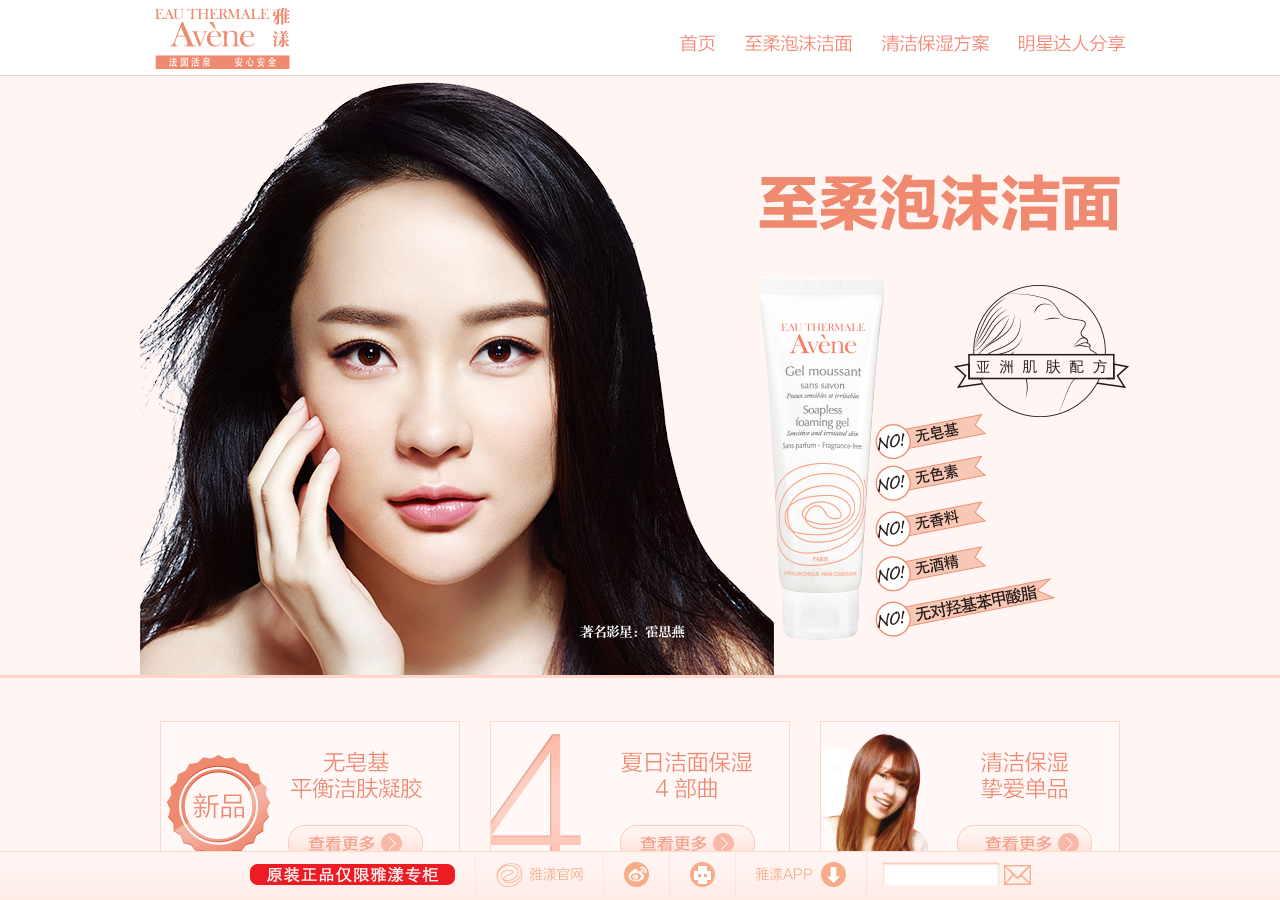
==== index.html @ 5fe0b9f0 "mls" ====
<!DOCTYPE html>
<html>
<head>
    <meta charset="utf-8" />
    <meta http-equiv="X-UA-Compatible" content="IE=edge,chrome=1">
    <title>至柔泡沫洁面</title>
    <meta name="description" content="至柔泡沫洁面">
    <meta name="keywords" content="至柔泡沫洁面" />
    <meta name="viewport" content="width=device-width, minimum-scale=0.5, maximum-scale=2.0" />
    <link href="css/base.css" rel="stylesheet" />
</head>
<body>
<header>
    <div class="header_wrap">
        <a class="logo" href="./index.html">Avene</a>
        <nav>
            <a class="nav1" href="./index.html">首页</a>
            <a class="nav2" href="./cleansing.html">至柔泡沫洁面</a>
            <a class="nav3" href="./plan.html">清洁保湿方案</a>
            <a class="nav4" href="./star.html">明星达人分享</a>
        </nav>
    </div>
</header>

<section class="home_wrap">
    <div class="home_inner">
        <div class="focus_eye_wrap">
            <div class="focus_eye">
                <div class="girl"><img src="./images/common/huo.png" width="634" height="599" /></div>
                <div class="right_box">
                    <div class="title">至柔泡沫洁面</div>
                    <div class="feature"><img src="./images/common/home_product.png" width="370" height="364" /></div>
                </div>
                <div class="clearfix"></div>
            </div>
        </div>
        <div class="home_nav clearfix">
            <ul>
                <li><a class="nav1" href="./cleansing.html">无皂基 平衡洁肤凝胶</a></li>
                <li><a class="nav2" href="./plan.html">夏日洁面保湿 4部曲</a></li>
                <li><a class="nav3" href="./star.html">清洁保湿 挚爱单品</a></li>
            </ul>
        </div>
    </div>
</section>

<footer>
    <nav>
        <span class="nav1">原装正品仅限雅漾专柜</span>
        <a class="nav2" target="_blank" href="./cleansing.html">雅漾官网</a>
        <a class="nav3" target="_blank" href="http://e.weibo.com/eauthermaleavene?ref=http%3A%2F%2F114.80.156.91%3A8086%2F">官方微博</a>
        <a class="nav4" target="_blank" href="http://e.weibo.com/avenedermatologist">雅漾医生面对面</a>
        <a class="nav5" target="_blank" href="http://www.eau-thermale-avene.cn/aveneappdownload/index.html">雅漾APP</a>
        <span class="nav6">
            <form id="mobilenewsletter" action="newsletter.php" method="post">
                <input id="mobilemailinput" name="email" type="text"  />
                <input id="okbtn" type="submit" value="" />
            </form>
        </span>
    </nav>
</footer>
</body>
</html>
---- css/base.css ----
/* reset css */

html, body, p, h1, h2, h3, h4, h5, h6,
ul, li, ol, dl, dd, dt,
form, fieldset, legend, img {
    margin  : 0;
    padding : 0;
}
section, article, nav, header, footer { display : block; }
address, caption, cite, code, dfn, th, var,i,em {
    font-style  : normal;
    font-weight : normal;
}
table,tr,td{
  padding: 0;
}
em, i { font-weight : normal; }
table         { border-collapse : collapse;  border-spacing: 0;}
fieldset, img { border : none; }
ul, ol        { list-style : none; }
select, input { vertical-align : middle; outline : none; }
h1, h2, h3, h4, h5, strong, em { font-weight : normal; }
h1,h2{font-size: 1.5em;}
h3{font-size: 1.17em;}
h4,h5,h6{font-size: 1em;}
select, input, textarea {
    font-size   : 100%;
    margin      : 0;
    padding     : 0;
    outline     : none;
    font-family : arial, sans-serif;
}
textarea {
    resize   : none;
    overflow : auto;
    word-break : break-all;
    word-wrap  : break-word;
}
body {
    font: 12px/20px Helvetica,STHeiti,arial,simsun,sans-serif;
}
img{
    -moz-user-select: -moz-none;
    -khtml-user-select: none;
    -webkit-user-select: none;
    -ms-user-select: none;
    user-select: none;
}


a:link, a:visited , a:hover , a:active {
  text-decoration: none;
}

a:focus {
    outline : none;
}
a {
  color: inherit;
  *color: #909090;
}
.clearfix {
    *zoom : 1;
    clear:both;
}
.clearfix::after {
    content : ' ';
    display : block;
    clear   : both;
    height  : 0;
}
.fr {float:right;}
.fl {float:left;}


/* Common */
body {background:#fff6f4;}
header {background:#fff;border-bottom:1px solid #f8cec3;height:75px;}
header .header_wrap {max-width:1000px;margin:0 auto;}
header .logo {margin:8px 0 0 15px;background:url(../images/pc/logo.png) no-repeat;width:135px;height:61px;float:left;text-indent:-999em;}
header nav {float:right;margin:30px 0 0;}
header nav a {margin:0 5px;background:url(../images/common/nav.png) no-repeat;height:27px;float:left;text-indent:-999em;}
header nav a.nav1 {width:55px;background-position: -4px 4px;}
header nav a.nav2 {width:127px;background-position: -75px 4px;}
header nav a.nav3 {width:127px;background-position: -218px 4px;}
header nav a.nav4 {width:126px;background-position: -362px 4px;}
header nav a.nav1:hover {width:55px;background-position: -4px -41px;}
header nav a.nav2:hover {width:127px;background-position: -75px -41px;}
header nav a.nav3:hover {width:127px;background-position: -218px -41px;}
header nav a.nav4:hover {width:126px;background-position: -362px -41px;}

footer {background:url(../images/pc/footer_bg.gif) repeat-x;border-top:1px solid #f9ddd1;height:48px;position: fixed;bottom:0;left:0;width:100%;}
footer nav {width:820px;margin:0 auto;}
footer span,footer a {float:left;text-indent:-999em;border-right:1px dotted #f8d7c4;height:41px;padding:0 20px;margin-top:2px;}
footer .nav1 {background:url(../images/pc/footer_nav1.png) no-repeat center;width:205px;}
footer .nav2 {background:url(../images/pc/footer_nav2.png) no-repeat center;width:87px;}
footer .nav3 {background:url(../images/pc/footer_nav3.png) no-repeat center;width:25px;}
footer .nav4 {background:url(../images/pc/footer_nav4.png) no-repeat center;width:25px;}
footer .nav5 {background:url(../images/pc/footer_nav5.png) no-repeat center;width:90px;}
footer .nav6 {text-indent:0;padding:0 0 0 15px;border:none;}
footer .nav6 form {margin-top:8px;}
footer .nav6 input {background:url(../images/pc/footer_input.gif) no-repeat;width:119px;height:25px;border:none;}
footer .nav6 #okbtn {background:url(../images/pc/footer_nav6.png) no-repeat;width:27px;height:20px;border:none;}

/* Home */
.home_wrap .focus_eye_wrap {border-bottom:3px solid #ffd4ca;}
.home_wrap .focus_eye {margin:0 auto;max-width:1000px;position: relative;}
.home_wrap .focus_eye .title {margin:98px 20px 45px 0;background:url(../images/pc/home_title.png) no-repeat;width:361px;height:57px;text-indent:-999em;}
.home_wrap .focus_eye .girl {float:left;}
.home_wrap .focus_eye .girl img {display:block;}
.home_wrap .focus_eye .right_box {position:absolute;right:0;}
.home_nav {margin:43px auto 0 auto;width:990px;}
.home_nav li {float:left;margin:0 15px;}
.home_nav li a {display:block;text-indent:-999em;}
.home_nav .nav1 {background:url(../images/pc/home_nav_1.png) no-repeat;width:300px;height:164px;}
.home_nav .nav2 {background:url(../images/pc/home_nav_2.png) no-repeat;width:300px;height:164px;}
.home_nav .nav3 {background:url(../images/pc/home_nav_3.png) no-repeat;width:300px;height:164px;}

/* Clansing */
.clansing_wrap {margin:0 auto;width:970px;padding:68px 15px 150px 15px;}
.clansing_wrap .girl {float:left;}
.clansing_wrap .right_box {float:right;margin:77px 43px 0 0;}
.clansing_wrap h1 {background:url(../images/pc/clansing_h1.png) no-repeat;width:124px;height:29px;text-indent:-999em;}
.clansing_wrap .features {padding:75px 0 0;min-width:1044px;}
.clansing_wrap .feature {margin:40px 0;}
.clansing_wrap .feature .title {border-bottom:1px solid #ffdcd3;padding:0 0 5px 0;margin:0 0 5px 0;}
.clansing_wrap .feature1 .title {background:url(../images/pc/clansing_h2_1.png) no-repeat;height:20px;text-indent:-999em;}
.clansing_wrap .feature2 .title {background:url(../images/pc/clansing_h2_2.png) no-repeat;height:20px;text-indent:-999em;}
.clansing_wrap .feature3 .title {background:url(../images/pc/clansing_h2_3.png) no-repeat;height:20px;text-indent:-999em;}
.clansing_wrap .feature1 .content {background:url(../images/pc/clansing_c_1.png) no-repeat;width:599px;height:42px;text-indent:-999em;}
.clansing_wrap .feature2 .content {background:url(../images/pc/clansing_c_2.png) no-repeat;width:601px;height:42px;text-indent:-999em;}
.clansing_wrap .feature3 .content {background:url(../images/pc/clansing_c_3.png) no-repeat;width:601px;height:43px;text-indent:-999em;}
.clansing_wrap .leanmore {background:url(../images/pc/learnmore.png) no-repeat;width:108px;height:29px;text-indent:-999em;float:right;}
.clansing_wrap .feature_product {float:right;background:url(../images/pc/clansing_product.png) no-repeat;width:400px;height:541px;}
.clansing_wrap .leftbox {float:left;margin:40px 0 0;}
section nav a {float:left;height:55px;background:url(../images/common/section_nav_arrow.png) no-repeat;}

/* Plan */
.plan_wrap {max-width:1000px;margin:0 auto;padding:0 15px;}
.plan_wrap h1 {background:#fffbfa url(../images/pc/plan_h1.png) no-repeat center center;height:144px;text-indent:-999em;border:1px solid #ffebe6;margin:54px 0 168px 0;}
.steps {max-width:800px;margin:0 auto;}
.step .product {position: absolute;top:-124px;left:-127px;}
.step1 .product {background:url(../images/pc/plan_p1.png) no-repeat;width:178px;height:492px;}
.step2 .product {background:url(../images/pc/plan_p2.png) no-repeat;width:119px;height:492px;right:-84px;left:auto;}
.step3 .product {background:url(../images/pc/plan_p3.png) no-repeat;width:135px;height:488px;}
.step4 .product {background:url(../images/pc/plan_p4.png) no-repeat;width:190px;height:485px;right:-124px;left:auto;}
.step {background:#fff2f0;border:1px solid #ffe1d9;position:relative;width:733px;height:278px;padding:50px 0 0 45px;margin:0 0 220px 0;}
.step2,.step4 {float:right;}
.step4 {margin:0 0 150px 0;}
.step .title {text-indent:-999em;position: absolute;top:-64px;left:89px;}
.step1 .title {background:url(../images/pc/plan_s1.png) no-repeat;width:258px;height:56px;}
.step2 .title {background:url(../images/pc/plan_s2.png) no-repeat;width:267px;height:56px;right:89px;left:auto;}
.step3 .title {background:url(../images/pc/plan_s3.png) no-repeat;width:268px;height:56px;}
.step4 .title {background:url(../images/pc/plan_s4.png) no-repeat;width:270px;height:57px;right:89px;left:auto;}
.step h2 {text-indent:-999em;margin:0 0 17px 0;}
.step1 h2 {background:url(../images/pc/plan_h2_1.png) no-repeat;width:71px;height:34px;}
.step2 h2 {background:url(../images/pc/plan_h2_2.png) no-repeat;width:71px;height:34px;}
.step3 h2 {background:url(../images/pc/plan_h2_3.png) no-repeat;width:71px;height:34px;}
.step4 h2 {background:url(../images/pc/plan_h2_4.png) no-repeat;width:71px;height:34px;}
.step h3 {text-indent:-999em;}
.step1 h3 {background:url(../images/pc/plan_h3_1.png) no-repeat;width:264px;height:34px;}
.step2 h3 {background:url(../images/pc/plan_h3_2.png) no-repeat;width:168px;height:34px;}
.step3 h3 {background:url(../images/pc/plan_h3_3.png) no-repeat;width:120px;height:34px;}
.step4 h3 {background:url(../images/pc/plan_h3_4.png) no-repeat;width:168px;height:34px;}
.step .content {text-indent:-999em;margin:0 0 22px 0;}
.step1 .content {background:url(../images/pc/plan_c_1.png) no-repeat;width:647px;height:63px;}
.step2 .content {background:url(../images/pc/plan_c_2.png) no-repeat;width:655px;height:62px;}
.step3 .content {background:url(../images/pc/plan_c_3.png) no-repeat;width:657px;height:40px;}
.step4 .content {background:url(../images/pc/plan_c_4.png) no-repeat;width:666px;height:61px;}
.step .price {display: inline-block;background:url(../images/pc/plan_price_bg.png) no-repeat right;height:36px;padding:14px 42px 0 12px;margin:0 0 5px 0;}
.step .price span {display:block;text-indent:-999em;}
.step1 .price span {background:url(../images/pc/plan_price_1.png) no-repeat;width:132px;height:21px;}
.step2 .price span {background:url(../images/pc/plan_price_2.png) no-repeat;width:277px;height:21px;}
.step3 .price span {background:url(../images/pc/plan_price_3.png) no-repeat;width:132px;height:21px;}
.step4 .price span {background:url(../images/pc/plan_price_4.png) no-repeat;width:118px;height:21px;}
.step .learnmore {display:block;background:url(../images/pc/learnmore.png) no-repeat;width:108px;height:29px;display:block;text-indent:-999em;}
.plan_wrap .notes {background:url(../images/pc/plan_tips.png) no-repeat;width:267px;height:52px;text-indent:-999em;}
.plan_wrap .notes div {display:none;}

/* Star */
.star_wrap {width:1000px;margin:0 auto;padding:0 0 120px 0}
.star_wrap h1 {background:url(../images/pc/star_h1.png) no-repeat center;height:35px;text-indent:-999em;margin:74px 0 65px 0;}
.star_box {width:476px;float:left;margin:0 12px;text-align: center;}
.star_box .name {margin:20px auto;}
.star_box .name div {display:none;}
.star_box1 .name {background:url(../images/pc/star_name_1.png) no-repeat;width:206px;height:35px;}
.star_box2 .name {background:url(../images/pc/star_name_2.png) no-repeat;width:124px;height:35px;}
.star_box .say {margin:0 auto;}
.star_box .say div {display:none;}
.star_box1 .say {background:url(../images/pc/star_say_1.png) no-repeat;width:369px;height:75px;}
.star_box2 .say {background:url(../images/pc/star_say_2.png) no-repeat;width:295px;height:75px;}
.star_box h3 {margin-top:60px;text-indent:-999em;width:476px;background:#f69f8c;}
.star_box1 h3 {background:#f69f8c url(../images/pc/star_h3_1.png) no-repeat;height:40px;}
.star_box2 h3 {background:#f69f8c url(../images/pc/star_h3_2.png) no-repeat;height:40px;}
.star_box .tips {text-indent:-999em;margin:18px 0 0;}
.star_box1 .tips {background:url(../images/pc/star_tips_1.png) no-repeat;width:476px;height:96px;}
.star_box2 .tips {background:url(../images/pc/star_tips_2.png) no-repeat;width:476px;height:96px;}

.star_wrap .product_intro {width:460px;text-align:center;float:left;margin-top:50px;}
.star_wrap .product {border-top:1px solid #ffccc1;margin:92px 0 0 0;padding:58px 49px 0 49px;}
.star_wrap .product h2 {margin:0 auto;background:url(../images/pc/star_product_h2.png) no-repeat;width:287px;height:35px;text-indent:-999em;}
.star_wrap .product .content {margin:30px auto;background:url(../images/pc/star_product_c.png) no-repeat;width:454px;height:96px;text-indent:-999em;}
.star_wrap .product .price {margin:0 auto;background:url(../images/pc/star_product_price.png) no-repeat;width:153px;height:41px;text-indent:-999em;}
.star_wrap .product .learnmore {margin:15px auto 0 auto;display:block;background:url(../images/pc/learnmore.png) no-repeat;width:108px;height:29px;display:block;text-indent:-999em;}
.star_wrap .product .product_image {float:right;background:url(../images/pc/star_product_img.png) no-repeat;width:343px;height:388px;}

/* iPad */

@media screen and (max-width:768px){
    .home_nav li {margin:0 12px;}
    .home_nav li a.nav1,.home_nav li a.nav2,.home_nav li a.nav3 {background-size:217px 119px;width:217px;height:119px;}
    .clansing_wrap {color:#ef896f;min-width:inherit;width:auto;}
    .clansing_wrap .focus_eye {width:738px;}
    .clansing_wrap .girl img {width:247px;height:337px;}
    .clansing_wrap .right_box {float:right;margin:10px 31px 0 0;}
    .clansing_wrap .right_box img {width:395px;height:344px;}
    .clansing_wrap h1 {background:none;width:auto;height:auto;text-indent:0em;font-size:30px;font-weight: bold;}
    .clansing_wrap .features {padding:75px 0 0;min-width:inherit;}
    .clansing_wrap .feature {margin:30px 0;}
    .clansing_wrap .feature .title {border-bottom:1px solid #ffdcd3;padding:0 0 5px 0;margin:0 0 9px 0;font-size:20px;font-weight: bold;}
    .clansing_wrap .feature1 .title {background:none;height:auto;text-indent:0em;}
    .clansing_wrap .feature2 .title {background:none;height:auto;text-indent:0em;}
    .clansing_wrap .feature3 .title {background:none;height:auto;text-indent:0em;}
    .clansing_wrap .feature .content {font-size:18px;color:#f3a998;}
    .clansing_wrap .feature1 .content {background:none;width:auto;height:auto;text-indent:0em;}
    .clansing_wrap .feature2 .content {background:none;width:auto;height:auto;text-indent:0em;}
    .clansing_wrap .feature3 .content {background:none;width:auto;height:auto;text-indent:0em;}
    .clansing_wrap .leanmore {background:url(../images/pc/learnmore.png) no-repeat;width:108px;height:29px;text-indent:-999em;float:right;}
    .clansing_wrap .feature_product {float:right;background-size:368px 452px;width:368px;height:452px;}
    .clansing_wrap .leftbox {float:none;margin:0 390px 0 0;}
    section nav a {float:left;height:55px;background:url(../images/common/section_nav_arrow.png) no-repeat;}


    .plan_wrap {max-width:inherit;min-width:inherit;margin:0 auto;color:#ef896f;}
    .plan_wrap h1 {background:#fffbfa;height:100px;line-height:100px;font-size:36px;text-align:center;border:1px solid #ffebe6;text-indent:0;margin:54px 0 168px 0;}
    .steps {max-width:inherit;margin:0 auto;}
    .step .product {position: absolute;top:-124px;left:-127px;}
    .step1 .product {background:url(../images/pc/plan_p1.png) no-repeat;width:178px;height:492px;}
    .step2 .product {background:url(../images/pc/plan_p2.png) no-repeat;width:119px;height:492px;right:-84px;left:auto;}
    .step3 .product {background:url(../images/pc/plan_p3.png) no-repeat;width:135px;height:488px;}
    .step4 .product {background:url(../images/pc/plan_p4.png) no-repeat;width:190px;height:485px;right:-124px;left:auto;}
    .step {background:#fff2f0;border:1px solid #ffe1d9;position:relative;width:auto;height:auto;padding:38px 20px 38px 65px;margin:0 0 220px 130px;}
    .step2,.step4 {float:right;margin:0 100px 220px 0;padding:38px 65px 38px 40px;}
    .step4 {margin-bottom:100px;margin-right:120px;}
    .step .title {position: absolute;top:-64px;left:68px;}
    .step1 .title {background:url(../images/pc/plan_s1.png) no-repeat;width:258px;height:56px;}
    .step2 .title {background:url(../images/pc/plan_s2.png) no-repeat;width:267px;height:56px;right:auto;left:40px;}
    .step3 .title {background:url(../images/pc/plan_s3.png) no-repeat;width:268px;height:56px;}
    .step4 .title {background:url(../images/pc/plan_s4.png) no-repeat;width:270px;height:57px;right:auto;left:40px;}
    .step h2 {text-indent:0;margin:0 0 17px 0;font-size:36px;}
    .step1 h2 {background:none;width:auto;height:auto;}
    .step2 h2 {background:none;width:auto;height:auto;}
    .step3 h2 {background:none;width:auto;height:auto;}
    .step4 h2 {background:none;width:auto;height:auto;}
    .step h3 {text-indent:0;font-size:24px;}
    .step1 h3 {background:none;width:auto;height:auto;}
    .step2 h3 {background:none;width:auto;height:auto;}
    .step3 h3 {background:none;width:auto;height:auto;}
    .step4 h3 {background:none;width:auto;height:auto;}
    .step .content {text-indent:0;margin:0 0 22px 0;font-size:18px;color:#999;margin:12px 0 0;}
    .step1 .content {background:none;width:auto;height:auto;}
    .step2 .content {background:none;width:auto;height:auto;}
    .step3 .content {background:none;width:auto;height:auto;}
    .step4 .content {background:none;width:auto;height:auto;}
    .step .price {display: inline-block;background:url(../images/pc/plan_price_bg.png) no-repeat right;height:36px;padding:18px 42px 0 12px;margin:25px 0 5px 0;}
    .step .price span {display:block;text-indent:0;color:#fff;font-size:24px;}
    .step1 .price span {background:none;width:auto;height:auto;}
    .step2 .price span {background:none;width:auto;height:auto;}
    .step3 .price span {background:none;width:auto;height:auto;}
    .step4 .price span {background:none;width:auto;height:auto;}
    .step .learnmore {display:block;background:url(../images/pc/learnmore.png) no-repeat;width:108px;height:29px;display:block;text-indent:-999em;}
    .plan_wrap .notes {background:none;width:auto;height:auto;text-indent:0;border-top:1px solid #fbd1c7;padding:10px 0 0 40px;font-size:14px;color:#999;}
    .plan_wrap .notes div {display:block;}

    /* Star */
    .star_wrap {width:auto;margin:0 auto;color:#ef896f;}
    .star_wrap h1 {background:none;height:35px;text-indent:0em;margin:74px 0 65px 0;}
    .star_box {width:566px;float:left;margin:0 12px;text-align: center;}
    .star_box .name {margin:20px auto;}
    .star_box .name div {display:block;}
    .star_box1 .name {background:none;width:auto;height:auto;}
    .star_box2 .name {background:none;width:auto;height:auto;}
    .star_box .say {margin:0 auto;}
    .star_box .say div {display:block;}
    .star_box1 .say {background:none;width:auto;height:auto;}
    .star_box2 .say {background:none;width:auto;height:auto;}
    .star_box h3 {margin-top:60px;text-indent:0;width:566px;background:#f69f8c;}
    .star_box1 h3 {background:#f69f8c;height:auto;}
    .star_box2 h3 {background:#f69f8c;height:auto;}
    .star_box .tips {text-indent:0;margin:18px 0 0;}
    .star_box1 .tips {background:none;width:auto;height:auto;}
    .star_box2 .tips {background:none;width:auto;height:auto;}

    .star_wrap .product_intro {width:auto;text-align:center;float:left;margin-top:50px;}
    .star_wrap .product {border-top:1px solid #ffccc1;margin:92px 0 0 0;padding:58px 120px 0 120px;}
    .star_wrap .product h2 {margin:0 auto;background:none;width:287px;height:35px;text-indent:0;}
    .star_wrap .product .content {margin:30px auto;background:none;width:454px;height:96px;text-indent:0;}
    .star_wrap .product .price {margin:0 auto;background:none;width:153px;height:41px;text-indent:0;}
    .star_wrap .product .learnmore {margin:15px auto 0 auto;display:block;background:url(../images/pc/learnmore.png) no-repeat;width:108px;height:29px;display:block;text-indent:0;}
    .star_wrap .product .product_image {float:right;background:url(../images/pc/star_product_img.png) no-repeat;width:343px;height:388px;}
}
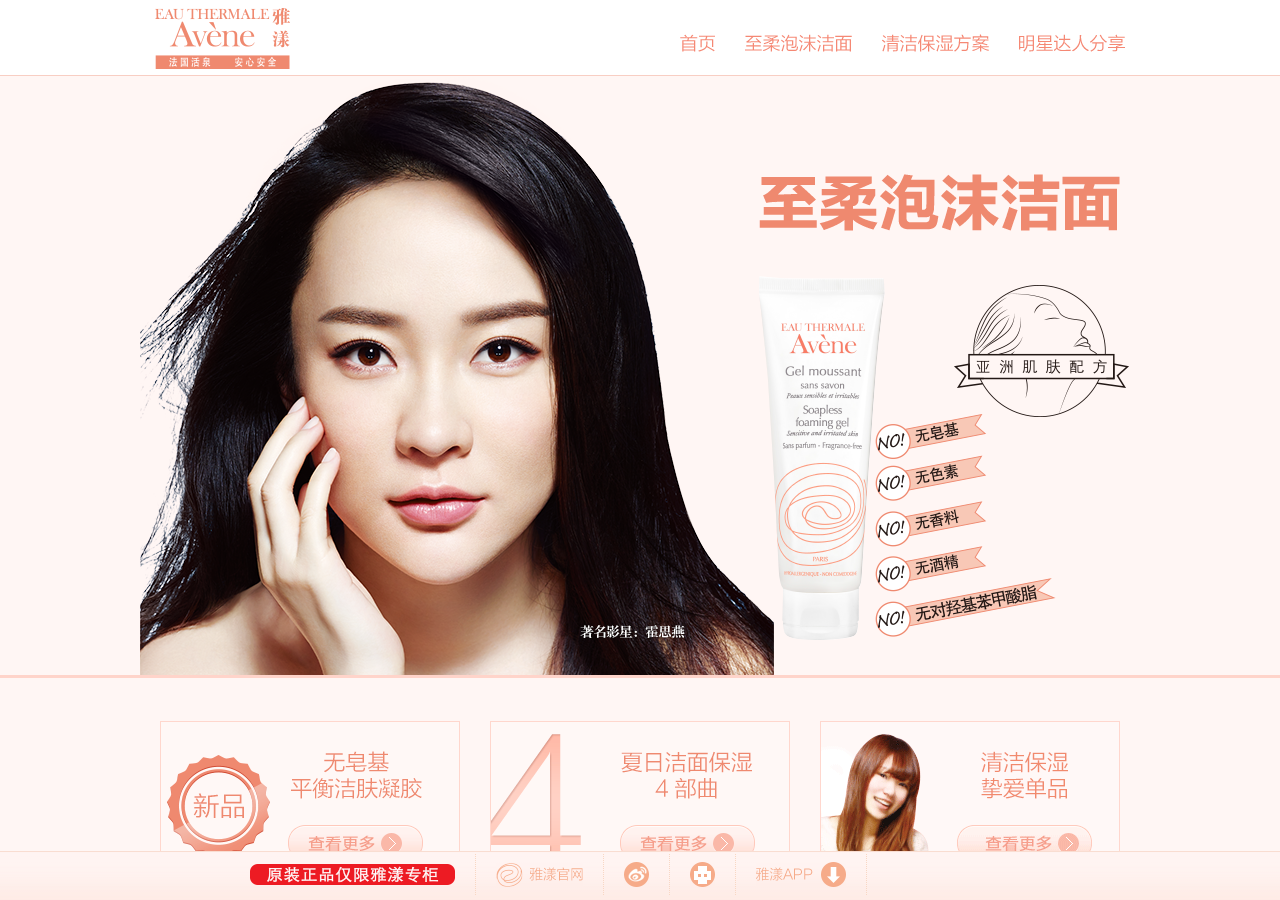
==== commit 272dd1a2: "fix" ====
--- a/index.html
+++ b/index.html
@@ -13,6 +13,7 @@
 <header>
     <div class="header_wrap">
         <a class="logo" href="./index.html">Avene</a>
+        <div class="nav-btn"></div>
         <nav>
             <a class="nav1" href="./index.html">首页</a>
             <a class="nav2" href="./cleansing.html">至柔泡沫洁面</a>
@@ -54,7 +55,7 @@
         <span class="nav6">
             <form id="mobilenewsletter" action="newsletter.php" method="post">
                 <input id="mobilemailinput" name="email" type="text"  />
-                <input id="okbtn" type="submit" value="" />
+                <label>立即订阅</label><input id="okbtn" type="submit" value="" />
             </form>
         </span>
     </nav>
--- a/css/base.css
+++ b/css/base.css
@@ -1,5 +1,4 @@
 /* reset css */
-
 html, body, p, h1, h2, h3, h4, h5, h6,
 ul, li, ol, dl, dd, dt,
 form, fieldset, legend, img {
@@ -76,18 +75,21 @@
 /* Common */
 body {background:#fff6f4;}
 header {background:#fff;border-bottom:1px solid #f8cec3;height:75px;}
+header .nav-btn{display: none;}
 header .header_wrap {max-width:1000px;margin:0 auto;}
 header .logo {margin:8px 0 0 15px;background:url(../images/pc/logo.png) no-repeat;width:135px;height:61px;float:left;text-indent:-999em;}
 header nav {float:right;margin:30px 0 0;}
-header nav a {margin:0 5px;background:url(../images/common/nav.png) no-repeat;height:27px;float:left;text-indent:-999em;}
-header nav a.nav1 {width:55px;background-position: -4px 4px;}
-header nav a.nav2 {width:127px;background-position: -75px 4px;}
-header nav a.nav3 {width:127px;background-position: -218px 4px;}
-header nav a.nav4 {width:126px;background-position: -362px 4px;}
-header nav a.nav1:hover {width:55px;background-position: -4px -41px;}
-header nav a.nav2:hover {width:127px;background-position: -75px -41px;}
-header nav a.nav3:hover {width:127px;background-position: -218px -41px;}
-header nav a.nav4:hover {width:126px;background-position: -362px -41px;}
+@media screen and (min-width:640px){
+    header nav a {margin:0 5px;background:url(../images/common/nav.png) no-repeat;height:27px;float:left;text-indent:-999em;}
+    header nav a.nav1 {width:55px;background-position: -4px 4px;}
+    header nav a.nav2 {width:127px;background-position: -75px 4px;}
+    header nav a.nav3 {width:127px;background-position: -218px 4px;}
+    header nav a.nav4 {width:126px;background-position: -362px 4px;}
+    header nav a.nav1:hover {width:55px;background-position: -4px -41px;}
+    header nav a.nav2:hover {width:127px;background-position: -75px -41px;}
+    header nav a.nav3:hover {width:127px;background-position: -218px -41px;}
+    header nav a.nav4:hover {width:126px;background-position: -362px -41px;}
+}
 
 footer {background:url(../images/pc/footer_bg.gif) repeat-x;border-top:1px solid #f9ddd1;height:48px;position: fixed;bottom:0;left:0;width:100%;}
 footer nav {width:820px;margin:0 auto;}
@@ -298,4 +300,81 @@
     .star_wrap .product .price {margin:0 auto;background:none;width:153px;height:41px;text-indent:0;}
     .star_wrap .product .learnmore {margin:15px auto 0 auto;display:block;background:url(../images/pc/learnmore.png) no-repeat;width:108px;height:29px;display:block;text-indent:0;}
     .star_wrap .product .product_image {float:right;background:url(../images/pc/star_product_img.png) no-repeat;width:343px;height:388px;}
+}
+
+@media screen and (max-width:640px){
+    /* header */
+    body{font-family: 黑体;}
+    header{height: 90px;}
+    header .nav-btn{display: block;height:4px;width:29px;float:right;margin: 14px 15px 0 0;position: relative;border-left: 16px solid #f69f8c;border-right: 16px solid #f69f8c;border-top: 22px solid #f69f8c;border-bottom: 22px solid #f69f8c;}
+    header .nav-btn:after,header .nav-btn:before{content: ' ';position: absolute;height: 4px;width: 29px;top: 10px;background: white;}
+    header .nav-btn:before{top: -10px;}
+    header nav:before{position: absolute;content: ' ';top: -14px;right: 20px;border-bottom: 14px solid #f69f8c;border-left: 10px solid transparent;border-right: 10px solid transparent;}
+    header nav{display:none;background: #F69F8C;color: #FFF;position: absolute;right: 15px;top: 50px;left: 15px;z-index: 1;}
+    header nav a{display: block;float: none;border-bottom: 1px solid #FFF;font-size: 18px;line-height: 40px;margin: 0 3px;padding-left: 15px;}
+    header nav a:last-child{border-bottom: none;}
+
+    /* footer */
+    footer{height:auto;background: #fff4f2;position: static;margin-top: 30px;border-top: none;}
+    footer nav{width:100%;}
+    footer .nav1{width:auto;float:none;display:block;background: none;text-indent: 0;text-align: center;color: white;background:#ed1b23;border-radius: 5px;-moz-border-radius:5px;
+        margin: 13px 27px;height:28px;line-height: 28px;font-size: 16px;
+    }
+    footer .nav2,footer .nav5,footer .nav6{
+        width: 50%;
+        margin-left:-2px;
+        padding: 0;
+    }
+    footer span, footer a{padding:0;color:#f6ab89;}
+    body footer a.nav3,body footer a.nav4{width:25%;margin-right:-1px;}
+    footer .nav2,
+    footer .nav3,
+    footer .nav4,
+    footer .nav5,
+    footer .nav6{
+        border-top: 1px solid #f9ddd1;
+    }
+    footer form{text-align: center;font-size: 16px;}
+    footer form label{margin-right: 10px;vertical-align: middle;}
+    footer .nav6 #mobilemailinput{display: none;}
+    footer .nav6 #okbtn:before{content:"立即订阅";}
+    /* index.page */
+    .home_wrap .focus_eye .girl{float:none;}
+    .home_wrap .focus_eye .girl img{
+        width: 100%;
+        height: auto;
+        border-bottom: 3px solid #ffd4ca;
+    }
+    .home_wrap .focus_eye .right_box{position: static;}
+    .home_wrap .focus_eye .title{margin: 55px auto 10px;max-width: 90%;background-size:100%; }
+    .home_wrap .focus_eye_wrap{border-bottom: none;}
+    .feature{margin:0 10px;text-align: center;padding-bottom: 20px;border-bottom: 1px solid #ffd4ca;}
+    .feature img{max-width: 100%;height: auto;}
+    .home_nav li{float:none;}
+    .home_nav li a.nav1, .home_nav li a.nav2, .home_nav li a.nav3{
+        margin: 0 auto;
+        width:100%;
+        height: 164px;
+        max-width: 300px;
+        background-position: center;
+        margin-bottom: 10px;
+        background-size: 100%;
+    }
+    .home_nav{width: 100%;}
+
+    /* cleansing */
+    .clansing_wrap{margin:20px;padding:0;text-align:center;}
+    .clansing_wrap .focus_eye{width: auto;}
+    .clansing_wrap .right_box{
+        float: none;
+    }
+    .clansing_wrap .right_box img{max-width: 446px;width:100%;height: auto;margin-top: 40px;}
+    .clansing_wrap .girl{float:none;}
+    .clansing_wrap .girl img{
+        max-width: 367px;
+        width: 100%;
+        height: auto;
+    }
+
+
 }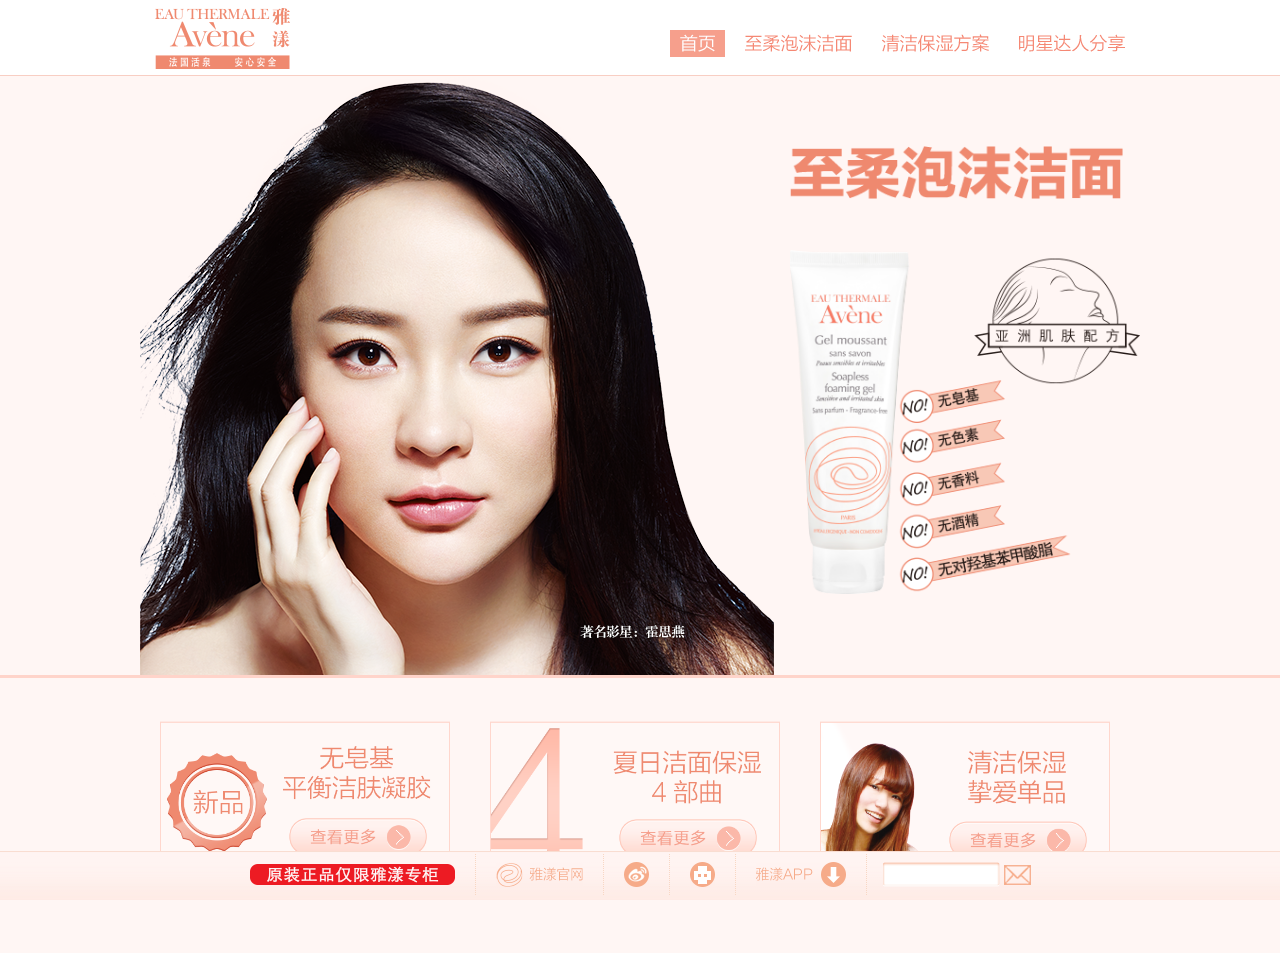
==== commit c34a548a: "mobile" ====
--- a/index.html
+++ b/index.html
@@ -7,7 +7,20 @@
     <meta name="description" content="至柔泡沫洁面">
     <meta name="keywords" content="至柔泡沫洁面" />
     <meta name="viewport" content="width=device-width, minimum-scale=0.5, maximum-scale=2.0" />
+    <link href="css/jquery.fancybox.css" rel="stylesheet" />
     <link href="css/base.css" rel="stylesheet" />
+    <!--[if lt IE 9]>
+    <script>for(var a=['section','article','nav','header','footer','aside'],i=0,j=a.length;i<j;++i){document.createElement(a[i]);}</script>
+    <![endif]-->
+    <!--[if IE 6]>
+    <script type="text/javascript" src="js/DD_belatedPNG_0.0.8a-min.js"></script>
+    <link href="./css/ie6.css" rel="stylesheet" type="text/css" />
+    <script type="text/javascript">
+        window.onload = function(){
+            DD_belatedPNG.fix("*");
+        }
+    </script>
+    <![endif]-->
 </head>
 <body>
 <header>
@@ -15,7 +28,7 @@
         <a class="logo" href="./index.html">Avene</a>
         <div class="nav-btn"></div>
         <nav>
-            <a class="nav1" href="./index.html">首页</a>
+            <a class="nav1 active" href="./index.html">首页</a>
             <a class="nav2" href="./cleansing.html">至柔泡沫洁面</a>
             <a class="nav3" href="./plan.html">清洁保湿方案</a>
             <a class="nav4" href="./star.html">明星达人分享</a>
@@ -29,7 +42,7 @@
             <div class="focus_eye">
                 <div class="girl"><img src="./images/common/huo.png" width="634" height="599" /></div>
                 <div class="right_box">
-                    <div class="title">至柔泡沫洁面</div>
+                    <div class="title_wrap"><img class="title" src="./images/pc/home_title.png" alt=""></div>
                     <div class="feature"><img src="./images/common/home_product.png" width="370" height="364" /></div>
                 </div>
                 <div class="clearfix"></div>
@@ -37,9 +50,9 @@
         </div>
         <div class="home_nav clearfix">
             <ul>
-                <li><a class="nav1" href="./cleansing.html">无皂基 平衡洁肤凝胶</a></li>
-                <li><a class="nav2" href="./plan.html">夏日洁面保湿 4部曲</a></li>
-                <li><a class="nav3" href="./star.html">清洁保湿 挚爱单品</a></li>
+                <li><a class="nav1" href="./cleansing.html"><img src="./images/m/home_nav_1.png" alt=""></a></li>
+                <li><a class="nav2" href="./plan.html"><img src="./images/m/home_nav_2.png" alt=""></a></li>
+                <li><a class="nav3" href="./star.html"><img src="./images/m/home_nav_3.png" alt=""></a></li>
             </ul>
         </div>
     </div>
@@ -53,12 +66,33 @@
         <a class="nav4" target="_blank" href="http://e.weibo.com/avenedermatologist">雅漾医生面对面</a>
         <a class="nav5" target="_blank" href="http://www.eau-thermale-avene.cn/aveneappdownload/index.html">雅漾APP</a>
         <span class="nav6">
-            <form id="mobilenewsletter" action="newsletter.php" method="post">
-                <input id="mobilemailinput" name="email" type="text"  />
-                <label>立即订阅</label><input id="okbtn" type="submit" value="" />
+            <form id="newsletter" action="newsletter.php" method="post">
+                <input id="mailinput" name="email" type="text"  />
+                <input id="mailinputbtn" type="submit" value="" />
             </form>
+            <a id="mobilemail" href="#MailInputWin"><label>立即订阅</label></a>
         </span>
     </nav>
 </footer>
+<div class="newsletter_overlay"></div>
+<div class="newsletter_popup">
+    <div class="state0"><img src="Images/Common/news_letter_success.png" /></div>
+    <div class="state1"><img src="Images/Common/news_letter_registered.png" /></div>
+    <div class="newsletter_popup_close"></div>
+</div>
+<div id="MailInputWin">
+    <form id="mobilenewsletter" action="newsletter.php" method="post">
+        <input id="mobilemailinput" name="email" type="text"  />
+        <div>
+            <input id="backbtn" type="button" value="" />
+            <input id="okbtn" type="submit" value="" />
+        </div>
+    </form>
+</div>
+<script src="./js/jquery-1.8.3.min.js" type="text/javascript"></script>
+<script src="./js/jquery.fancybox.pack.js" type="text/javascript"></script>
+<script src="./js/jquery.form.js" type="text/javascript"></script>
+<script src="./js/jquery.validate.js" type="text/javascript"></script>
+<script src="./js/main.js" type="text/javascript"></script>
 </body>
 </html>--- a/css/base.css
+++ b/css/base.css
@@ -58,6 +58,7 @@
   color: inherit;
   *color: #909090;
 }
+a:hover {opacity:0.6;}
 .clearfix {
     *zoom : 1;
     clear:both;
@@ -71,6 +72,7 @@
 .fr {float:right;}
 .fl {float:left;}
 
+a {-webkit-transition:opacity 0.4s linear;-moz-transition:opacity 0.4s linear;transition:opacity 0.4s linear;}
 
 /* Common */
 body {background:#fff6f4;}
@@ -79,17 +81,18 @@
 header .header_wrap {max-width:1000px;margin:0 auto;}
 header .logo {margin:8px 0 0 15px;background:url(../images/pc/logo.png) no-repeat;width:135px;height:61px;float:left;text-indent:-999em;}
 header nav {float:right;margin:30px 0 0;}
-@media screen and (min-width:640px){
-    header nav a {margin:0 5px;background:url(../images/common/nav.png) no-repeat;height:27px;float:left;text-indent:-999em;}
-    header nav a.nav1 {width:55px;background-position: -4px 4px;}
-    header nav a.nav2 {width:127px;background-position: -75px 4px;}
-    header nav a.nav3 {width:127px;background-position: -218px 4px;}
-    header nav a.nav4 {width:126px;background-position: -362px 4px;}
-    header nav a.nav1:hover {width:55px;background-position: -4px -41px;}
-    header nav a.nav2:hover {width:127px;background-position: -75px -41px;}
-    header nav a.nav3:hover {width:127px;background-position: -218px -41px;}
-    header nav a.nav4:hover {width:126px;background-position: -362px -41px;}
-}
+header nav a {margin:0 5px;background:url(../images/common/nav.png) no-repeat;height:27px;float:left;text-indent:-999em;
+    -webkit-transition:none;-moz-transition:none;transition:none;
+}
+header nav a:hover {opacity:1;}
+header nav a.nav1 {width:55px;background-position: -4px 4px;}
+header nav a.nav2 {width:127px;background-position: -75px 4px;}
+header nav a.nav3 {width:127px;background-position: -218px 4px;}
+header nav a.nav4 {width:126px;background-position: -362px 4px;}
+header nav a.nav1:hover,header nav a.nav1.active {width:55px;background-position: -4px -41px;}
+header nav a.nav2:hover,header nav a.nav2.active {width:127px;background-position: -75px -41px;}
+header nav a.nav3:hover,header nav a.nav3.active {width:127px;background-position: -218px -41px;}
+header nav a.nav4:hover,header nav a.nav4.active {width:126px;background-position: -362px -41px;}
 
 footer {background:url(../images/pc/footer_bg.gif) repeat-x;border-top:1px solid #f9ddd1;height:48px;position: fixed;bottom:0;left:0;width:100%;}
 footer nav {width:820px;margin:0 auto;}
@@ -99,31 +102,72 @@
 footer .nav3 {background:url(../images/pc/footer_nav3.png) no-repeat center;width:25px;}
 footer .nav4 {background:url(../images/pc/footer_nav4.png) no-repeat center;width:25px;}
 footer .nav5 {background:url(../images/pc/footer_nav5.png) no-repeat center;width:90px;}
-footer .nav6 {text-indent:0;padding:0 0 0 15px;border:none;}
+footer .nav6 {text-indent:0;padding:0 0 0 15px;border:none;position:relative;}
 footer .nav6 form {margin-top:8px;}
-footer .nav6 input {background:url(../images/pc/footer_input.gif) no-repeat;width:119px;height:25px;border:none;}
-footer .nav6 #okbtn {background:url(../images/pc/footer_nav6.png) no-repeat;width:27px;height:20px;border:none;}
+footer .nav6 form label{display: none;}
+footer .nav6 input {background:url(../images/pc/footer_input.gif) no-repeat;width:109px;height:25px;border:none;color:#f69f8c;padding:0 0 0 10px;}
+footer .nav6 #mailinputbtn {background:url(../images/pc/footer_nav6.png) no-repeat;width:27px;height:20px;border:none;}
+footer .nav6 label.error {position:absolute;width:200px;top:-24px;left:20px;color:#f69f8c;}
+
+footer .nav6 #mobilemail {background:url(../images/pc/footer_nav6.png) no-repeat;width:27px;height:20px;margin:10px 0 0 10px;display:none;}
+footer .nav6 #mobilemail label {display:none;}
+
+#mobilenewsletter label.error {position: absolute;top:135px;color:#f69f8c;font-size:20px;}
+#MailInputWin{display:none;background:url(../images/common/maildialog.png);width:590px;height:382px;}
+#mobilemailinput{ width: 480px; margin-top: 170px; margin-left: 55px; height: 65px; font-size: 32px;}
+#backbtn{background:url(../images/common/backbtn.png) no-repeat;width:202px;height:65px;border:none;margin-top:34px;margin-left:76px;cursor:pointer;}
+#okbtn{background:url(../images/common/okbtn.png) no-repeat;width:202px;height:65px;border:none;margin-top:34px;margin-left:30px;cursor:pointer;}
+#mobilenewsletter label{margin-left:-100px;}
+.fancybox-opened .fancybox-skin {
+    -webkit-box-shadow:none;
+    -moz-box-shadow: none;
+    box-shadow: none;
+    background:transparent;
+}
+
+.newsletter_overlay {display:none;position: fixed;background:url(../images/common/overlay.png);top:0;left:0;width:100%;height:100%;z-index:998;}
+.newsletter_popup {display:none;z-index:999;background:#fff;text-align:center;width:240px;height:128px;border:7px solid #edccc4;-webkit-box-shadow:  0px 0px 10px 10px rgba(0, 0, 0, 0.4);box-shadow:  0px 0px 10px 10px rgba(0, 0, 0, 0.4);position:fixed;top:50%;left:50%;margin-left:-120px;margin-top:-64px;}
+.newsletter_popup .state1 {display:none;}
+.newsletter_popup img {margin-top:50px;}
+.newsletter_popup_close {cursor:pointer;background: url(../images/common/news_letter_close.png) no-repeat;width:38px;height:39px;position: absolute;top:-21px;right:-21px;}
+
 
 /* Home */
 .home_wrap .focus_eye_wrap {border-bottom:3px solid #ffd4ca;}
 .home_wrap .focus_eye {margin:0 auto;max-width:1000px;position: relative;}
-.home_wrap .focus_eye .title {margin:98px 20px 45px 0;background:url(../images/pc/home_title.png) no-repeat;width:361px;height:57px;text-indent:-999em;}
-.home_wrap .focus_eye .girl {float:left;}
-.home_wrap .focus_eye .girl img {display:block;}
-.home_wrap .focus_eye .right_box {position:absolute;right:0;}
-.home_nav {margin:43px auto 0 auto;width:990px;}
-.home_nav li {float:left;margin:0 15px;}
-.home_nav li a {display:block;text-indent:-999em;}
-.home_nav .nav1 {background:url(../images/pc/home_nav_1.png) no-repeat;width:300px;height:164px;}
+.home_wrap .focus_eye .title {margin:70px 0px 45px 0;width:95%;text-indent:-999em;}
+.home_wrap .focus_eye .girl {float:left;
+    max-width: 634px;
+    width: 63.4%;
+    min-width: 486px;
+}
+.home_wrap .focus_eye .feature{}
+.home_wrap .focus_eye .girl img ,.home_wrap .focus_eye .feature img{display:block;height: auto;width:100%;}
+.home_wrap .focus_eye .right_box {position:absolute;right:0;
+    max-width:381px;
+    width: 35%;
+    min-width: 268px;
+}
+.home_nav {margin:43px auto 67px auto;}
+.home_nav ul{max-width:1000px;margin:0 auto;}
+.home_nav li {float: left;
+margin: 0 2%;
+width: 29%;}
+.home_nav li a {display:block;}
+.home_nav li a img{width: 100%;}
+/*.home_nav .nav1 {background:url(../images/pc/home_nav_1.png) no-repeat;width:300px;height:164px;}
 .home_nav .nav2 {background:url(../images/pc/home_nav_2.png) no-repeat;width:300px;height:164px;}
 .home_nav .nav3 {background:url(../images/pc/home_nav_3.png) no-repeat;width:300px;height:164px;}
-
+*/
 /* Clansing */
 .clansing_wrap {margin:0 auto;width:970px;padding:68px 15px 150px 15px;}
 .clansing_wrap .girl {float:left;}
 .clansing_wrap .right_box {float:right;margin:77px 43px 0 0;}
+.clansing_wrap h1.mobile {display: none;}
 .clansing_wrap h1 {background:url(../images/pc/clansing_h1.png) no-repeat;width:124px;height:29px;text-indent:-999em;}
-.clansing_wrap .features {padding:75px 0 0;min-width:1044px;}
+.clansing_wrap .right_box img {width:446px;height:377px;}
+.clansing_wrap .features {padding:75px 0 50px 0;min-width:1044px;}
+.clansing_wrap .features > h1{display: none;}
 .clansing_wrap .feature {margin:40px 0;}
 .clansing_wrap .feature .title {border-bottom:1px solid #ffdcd3;padding:0 0 5px 0;margin:0 0 5px 0;}
 .clansing_wrap .feature1 .title {background:url(../images/pc/clansing_h2_1.png) no-repeat;height:20px;text-indent:-999em;}
@@ -133,12 +177,19 @@
 .clansing_wrap .feature2 .content {background:url(../images/pc/clansing_c_2.png) no-repeat;width:601px;height:42px;text-indent:-999em;}
 .clansing_wrap .feature3 .content {background:url(../images/pc/clansing_c_3.png) no-repeat;width:601px;height:43px;text-indent:-999em;}
 .clansing_wrap .leanmore {background:url(../images/pc/learnmore.png) no-repeat;width:108px;height:29px;text-indent:-999em;float:right;}
-.clansing_wrap .feature_product {float:right;background:url(../images/pc/clansing_product.png) no-repeat;width:400px;height:541px;}
+.clansing_wrap .feature_product {float:right;background:url(../images/pc/clansing_product.png) no-repeat;width:400px;height:492px;}
 .clansing_wrap .leftbox {float:left;margin:40px 0 0;}
-section nav a {float:left;height:55px;background:url(../images/common/section_nav_arrow.png) no-repeat;}
+
+section nav {float:right;}
+section nav a {float:left;height:55px;background:#fffcfb url(../images/common/section_nav_arrow.png) no-repeat right;border:1px solid #ffe4dd;}
+section nav a span {margin:20px 75px 0 20px;}
+section nav a.plan span {display: block;background:url(../images/common/section_nav.png) no-repeat -181px 0;width:107px;height:18px;text-indent:-999em;}
+section nav a.star span {display: block;background:url(../images/common/section_nav.png) no-repeat -363px 0;width:107px;height:18px;text-indent:-999em;}
+section nav a.cleansing span {display: block;background:url(../images/common/section_nav.png) no-repeat;width:107px;height:18px;text-indent:-999em;}
+
 
 /* Plan */
-.plan_wrap {max-width:1000px;margin:0 auto;padding:0 15px;}
+.plan_wrap {max-width:1000px;margin:0 auto;padding:0 15px 200px 15px;}
 .plan_wrap h1 {background:#fffbfa url(../images/pc/plan_h1.png) no-repeat center center;height:144px;text-indent:-999em;border:1px solid #ffebe6;margin:54px 0 168px 0;}
 .steps {max-width:800px;margin:0 auto;}
 .step .product {position: absolute;top:-124px;left:-127px;}
@@ -176,13 +227,14 @@
 .step3 .price span {background:url(../images/pc/plan_price_3.png) no-repeat;width:132px;height:21px;}
 .step4 .price span {background:url(../images/pc/plan_price_4.png) no-repeat;width:118px;height:21px;}
 .step .learnmore {display:block;background:url(../images/pc/learnmore.png) no-repeat;width:108px;height:29px;display:block;text-indent:-999em;}
-.plan_wrap .notes {background:url(../images/pc/plan_tips.png) no-repeat;width:267px;height:52px;text-indent:-999em;}
+.plan_wrap .notes {background:url(../images/pc/plan_tips.png) no-repeat 29px 15px;width:267px;height:72px;text-indent:-999em;float:left;width:530px;border-top:1px solid #fbd1c7;}
 .plan_wrap .notes div {display:none;}
 
 /* Star */
-.star_wrap {width:1000px;margin:0 auto;padding:0 0 120px 0}
+.star_wrap {width:1000px;margin:0 auto;padding:0 0 140px 0}
 .star_wrap h1 {background:url(../images/pc/star_h1.png) no-repeat center;height:35px;text-indent:-999em;margin:74px 0 65px 0;}
 .star_box {width:476px;float:left;margin:0 12px;text-align: center;}
+.star_box .image img {width:266px;height:266px;}
 .star_box .name {margin:20px auto;}
 .star_box .name div {display:none;}
 .star_box1 .name {background:url(../images/pc/star_name_1.png) no-repeat;width:206px;height:35px;}
@@ -199,7 +251,7 @@
 .star_box2 .tips {background:url(../images/pc/star_tips_2.png) no-repeat;width:476px;height:96px;}
 
 .star_wrap .product_intro {width:460px;text-align:center;float:left;margin-top:50px;}
-.star_wrap .product {border-top:1px solid #ffccc1;margin:92px 0 0 0;padding:58px 49px 0 49px;}
+.star_wrap .product {border-top:1px solid #ffccc1;margin:92px 0 0 0;padding:58px 49px 58px 49px;}
 .star_wrap .product h2 {margin:0 auto;background:url(../images/pc/star_product_h2.png) no-repeat;width:287px;height:35px;text-indent:-999em;}
 .star_wrap .product .content {margin:30px auto;background:url(../images/pc/star_product_c.png) no-repeat;width:454px;height:96px;text-indent:-999em;}
 .star_wrap .product .price {margin:0 auto;background:url(../images/pc/star_product_price.png) no-repeat;width:153px;height:41px;text-indent:-999em;}
@@ -209,9 +261,30 @@
 /* iPad */
 
 @media screen and (max-width:768px){
-    .home_nav li {margin:0 12px;}
+    header nav {float:right;margin:25px 0 0;}
+    header nav a {margin:0 5px;background:none;height:auto;padding:5px 10px;float:left;text-indent:0;font-size:18px;color:#f58874;}
+    header nav a.active {background:#f69f8c;color:#fff;}
+    header nav a.nav1 {width:auto;background-position: -4px 4px;}
+    header nav a.nav2 {width:auto;background-position: -75px 4px;}
+    header nav a.nav3 {width:auto;background-position: -218px 4px;}
+    header nav a.nav4 {width:auto;background-position: -362px 4px;}
+    header nav a.nav1:hover,header nav a.nav1.active {width:auto;background-position: -4px -41px;}
+    header nav a.nav2:hover,header nav a.nav2.active {width:auto;background-position: -75px -41px;}
+    header nav a.nav3:hover,header nav a.nav3.active {width:auto;background-position: -218px -41px;}
+    header nav a.nav4:hover,header nav a.nav4.active {width:auto;background-position: -362px -41px;}
+    header .logo {margin:8px 0 0 15px;background:url(../images/ipad/logo.png) no-repeat;background-size:135px 61px;width:135px;height:61px;float:left;text-indent:-999em;}
+    footer .nav1 {background:url(../images/ipad/footer_nav1.png) no-repeat center;background-size:203px 21px;width:203px;}
+    footer .nav6 form {display:none;}
+    footer .nav6 #mobilemail {display:block;}
+    .home_wrap .focus_eye .right_box {right:44px;}
+    .home_wrap .focus_eye .girl img {display:block;width:auto;height:565px;margin-left:-80px;}
+    .home_wrap .focus_eye .title {margin:58px 20px 45px -20px;background:url(../images/pc/home_title.png) no-repeat;background-size:300px auto;width:300px;height:47px;text-indent:-999em;}
+    .home_wrap .focus_eye .feature img {display:block;width:auto;height:300px;}
+    .home_nav {min-width:720px;}
+    .home_nav li {margin:0 19px;width:28%;}
     .home_nav li a.nav1,.home_nav li a.nav2,.home_nav li a.nav3 {background-size:217px 119px;width:217px;height:119px;}
-    .clansing_wrap {color:#ef896f;min-width:inherit;width:auto;}
+
+    .clansing_wrap {color:#ef896f;min-width:inherit;width:auto;padding-bottom:200px;}
     .clansing_wrap .focus_eye {width:738px;}
     .clansing_wrap .girl img {width:247px;height:337px;}
     .clansing_wrap .right_box {float:right;margin:10px 31px 0 0;}
@@ -227,28 +300,34 @@
     .clansing_wrap .feature1 .content {background:none;width:auto;height:auto;text-indent:0em;}
     .clansing_wrap .feature2 .content {background:none;width:auto;height:auto;text-indent:0em;}
     .clansing_wrap .feature3 .content {background:none;width:auto;height:auto;text-indent:0em;}
-    .clansing_wrap .leanmore {background:url(../images/pc/learnmore.png) no-repeat;width:108px;height:29px;text-indent:-999em;float:right;}
-    .clansing_wrap .feature_product {float:right;background-size:368px 452px;width:368px;height:452px;}
+    .clansing_wrap .leanmore {background:url(../images/ipad/learnmore.png) no-repeat;background-size:100px auto;width:100px;height:29px;text-indent:-999em;float:right;}
+    .clansing_wrap .feature_product {float:right;background:url(../images/ipad/clansing_product.png) no-repeat;background-size:368px 452px;width:368px;height:452px;}
     .clansing_wrap .leftbox {float:none;margin:0 390px 0 0;}
-    section nav a {float:left;height:55px;background:url(../images/common/section_nav_arrow.png) no-repeat;}
+
+    section nav {float:right;margin:0 20px 0 0;padding:40px 0 0;}
+    section nav a {float:left;height:55px;background:#fffcfb url(../images/common/section_nav_arrow.png) no-repeat right;border:1px solid #ffe4dd;}
+    section nav a span {margin:20px 75px 0 20px;font-size:18px;color:#6f6f6f;}
+    section nav a.plan span {display: block;background:none;width:auto;height:18px;text-indent:0em;}
+    section nav a.star span {display: block;background:none;width:auto;height:18px;text-indent:0em;}
+    section nav a.cleansing span {display: block;background:none;width:auto;height:18px;text-indent:0em;}
 
 
     .plan_wrap {max-width:inherit;min-width:inherit;margin:0 auto;color:#ef896f;}
     .plan_wrap h1 {background:#fffbfa;height:100px;line-height:100px;font-size:36px;text-align:center;border:1px solid #ffebe6;text-indent:0;margin:54px 0 168px 0;}
     .steps {max-width:inherit;margin:0 auto;}
     .step .product {position: absolute;top:-124px;left:-127px;}
-    .step1 .product {background:url(../images/pc/plan_p1.png) no-repeat;width:178px;height:492px;}
-    .step2 .product {background:url(../images/pc/plan_p2.png) no-repeat;width:119px;height:492px;right:-84px;left:auto;}
-    .step3 .product {background:url(../images/pc/plan_p3.png) no-repeat;width:135px;height:488px;}
-    .step4 .product {background:url(../images/pc/plan_p4.png) no-repeat;width:190px;height:485px;right:-124px;left:auto;}
+    .step1 .product {background:url(../images/ipad/plan_p1.png) no-repeat;background-size:178px 492px;width:178px;height:492px;}
+    .step2 .product {background:url(../images/ipad/plan_p2.png) no-repeat;background-size:119px 492px;width:119px;height:492px;right:-84px;left:auto;}
+    .step3 .product {background:url(../images/ipad/plan_p3.png) no-repeat;background-size:135px 488px;width:135px;height:488px;}
+    .step4 .product {background:url(../images/ipad/plan_p4.png) no-repeat;background-size:190px 485px;width:190px;height:485px;right:-124px;left:auto;}
     .step {background:#fff2f0;border:1px solid #ffe1d9;position:relative;width:auto;height:auto;padding:38px 20px 38px 65px;margin:0 0 220px 130px;}
     .step2,.step4 {float:right;margin:0 100px 220px 0;padding:38px 65px 38px 40px;}
     .step4 {margin-bottom:100px;margin-right:120px;}
     .step .title {position: absolute;top:-64px;left:68px;}
-    .step1 .title {background:url(../images/pc/plan_s1.png) no-repeat;width:258px;height:56px;}
-    .step2 .title {background:url(../images/pc/plan_s2.png) no-repeat;width:267px;height:56px;right:auto;left:40px;}
-    .step3 .title {background:url(../images/pc/plan_s3.png) no-repeat;width:268px;height:56px;}
-    .step4 .title {background:url(../images/pc/plan_s4.png) no-repeat;width:270px;height:57px;right:auto;left:40px;}
+    .step1 .title {background:url(../images/ipad/plan_s1.png) no-repeat center;background-size:auto 56px;width:258px;height:56px;}
+    .step2 .title {background:url(../images/ipad/plan_s2.png) no-repeat center;background-size:auto 56px;width:267px;height:56px;right:auto;left:40px;}
+    .step3 .title {background:url(../images/ipad/plan_s3.png) no-repeat center;background-size:auto 56px;width:268px;height:56px;}
+    .step4 .title {background:url(../images/ipad/plan_s4.png) no-repeat center;background-size:auto 56px;width:270px;height:57px;right:auto;left:40px;}
     .step h2 {text-indent:0;margin:0 0 17px 0;font-size:36px;}
     .step1 h2 {background:none;width:auto;height:auto;}
     .step2 h2 {background:none;width:auto;height:auto;}
@@ -270,62 +349,64 @@
     .step2 .price span {background:none;width:auto;height:auto;}
     .step3 .price span {background:none;width:auto;height:auto;}
     .step4 .price span {background:none;width:auto;height:auto;}
-    .step .learnmore {display:block;background:url(../images/pc/learnmore.png) no-repeat;width:108px;height:29px;display:block;text-indent:-999em;}
-    .plan_wrap .notes {background:none;width:auto;height:auto;text-indent:0;border-top:1px solid #fbd1c7;padding:10px 0 0 40px;font-size:14px;color:#999;}
+    .step .learnmore {display:block;background:url(../images/ipad/learnmore.png) no-repeat;background-size:100px auto;width:100px;height:29px;display:block;text-indent:-999em;}
+    .plan_wrap .notes {float:none;background:none;width:auto;height:auto;text-indent:0;border-top:1px solid #fbd1c7;padding:10px 0 0 40px;font-size:14px;color:#999;}
     .plan_wrap .notes div {display:block;}
 
     /* Star */
-    .star_wrap {width:auto;margin:0 auto;color:#ef896f;}
-    .star_wrap h1 {background:none;height:35px;text-indent:0em;margin:74px 0 65px 0;}
-    .star_box {width:566px;float:left;margin:0 12px;text-align: center;}
-    .star_box .name {margin:20px auto;}
+    .star_wrap {width:768px;margin:0 auto;color:#ef896f;padding-bottom:200px;}
+    .star_wrap h1 {background:none;height:35px;text-indent:0em;margin:74px 0 65px 0;font-size:32px;text-align: center;}
+    .star_wrap h1 strong {font-weight:bolder;}
+    .star_box {width:360px;float:left;margin:0 12px;text-align: center;}
+    .star_box .name {margin:20px auto;font-size:14px;}
     .star_box .name div {display:block;}
     .star_box1 .name {background:none;width:auto;height:auto;}
     .star_box2 .name {background:none;width:auto;height:auto;}
-    .star_box .say {margin:0 auto;}
+    .star_box .say {margin:0 auto;font-size:20px;line-height: 120%}
     .star_box .say div {display:block;}
-    .star_box1 .say {background:none;width:auto;height:auto;}
-    .star_box2 .say {background:none;width:auto;height:auto;}
-    .star_box h3 {margin-top:60px;text-indent:0;width:566px;background:#f69f8c;}
+    .star_box1 .say {background:none;width:auto;height:65px;}
+    .star_box2 .say {background:none;width:auto;height:65px;}
+    .star_box h3 {margin-top:20px;text-indent:0;width:auto;background:#f69f8c;color:#fff;padding:9px 0 4px 13px;font-size:18px;text-align: left;}
     .star_box1 h3 {background:#f69f8c;height:auto;}
     .star_box2 h3 {background:#f69f8c;height:auto;}
-    .star_box .tips {text-indent:0;margin:18px 0 0;}
+    .star_box .tips {text-indent:0;margin:18px 0 0;color:#8e8e8e;font-size:18px;text-align: left;line-height: 130%}
     .star_box1 .tips {background:none;width:auto;height:auto;}
     .star_box2 .tips {background:none;width:auto;height:auto;}
 
-    .star_wrap .product_intro {width:auto;text-align:center;float:left;margin-top:50px;}
-    .star_wrap .product {border-top:1px solid #ffccc1;margin:92px 0 0 0;padding:58px 120px 0 120px;}
-    .star_wrap .product h2 {margin:0 auto;background:none;width:287px;height:35px;text-indent:0;}
-    .star_wrap .product .content {margin:30px auto;background:none;width:454px;height:96px;text-indent:0;}
-    .star_wrap .product .price {margin:0 auto;background:none;width:153px;height:41px;text-indent:0;}
-    .star_wrap .product .learnmore {margin:15px auto 0 auto;display:block;background:url(../images/pc/learnmore.png) no-repeat;width:108px;height:29px;display:block;text-indent:0;}
-    .star_wrap .product .product_image {float:right;background:url(../images/pc/star_product_img.png) no-repeat;width:343px;height:388px;}
+    .star_wrap .product_intro {width:369px;text-align:center;float:left;margin:40px 0 0 40px;}
+    .star_wrap .product {border-top:1px solid #ffccc1;margin:92px 0 40px 0;padding:58px 0 0 0;}
+    .star_wrap .product h2 {margin:0 auto;background:none;width:auto;height:35px;text-indent:0;font-size:30px;}
+    .star_wrap .product .content {margin:30px auto;background:none;width:auto;height:96px;text-indent:0;font-size:18px;color:#8e8e8e;line-height: 130%}
+    .star_wrap .product .price {margin:0 auto;background:#f69f8c;width:153px;height:41px;text-indent:0;font-size:18px;color:#fff;line-height:41px;}
+    .star_wrap .product .learnmore {margin:15px auto 0 auto;display:block;background:url(../images/ipad/learnmore.png) no-repeat;background-size:100px auto;width:100px;height:29px;display:block;}
+    .star_wrap .product .product_image {float:right;margin-right:40px;background-size:300px 339px;width:300px;height:339px;}
 }
 
 @media screen and (max-width:640px){
     /* header */
-    body{font-family: 黑体;}
-    header{height: 90px;}
-    header .nav-btn{display: block;height:4px;width:29px;float:right;margin: 14px 15px 0 0;position: relative;border-left: 16px solid #f69f8c;border-right: 16px solid #f69f8c;border-top: 22px solid #f69f8c;border-bottom: 22px solid #f69f8c;}
-    header .nav-btn:after,header .nav-btn:before{content: ' ';position: absolute;height: 4px;width: 29px;top: 10px;background: white;}
-    header .nav-btn:before{top: -10px;}
+    header{height: 210px;}
+    header .logo {margin:38px 0 0 15px;background:url(../images/ipad/logo.png) no-repeat;background-size:280px 126px;width:280px;height:126px;float:left;text-indent:-999em;}
+    header .nav-btn{display: block;height:8px;width:70px;float:right;margin: 52px 15px 0 0;position: relative;border-left: 26px solid #f69f8c;border-right: 26px solid #f69f8c;border-top: 45px solid #f69f8c;border-bottom: 45px solid #f69f8c;}
+    header .nav-btn:after,header .nav-btn:before{content: ' ';position: absolute;height: 8px;width: 70px;top: 20px;background: white;}
+    header .nav-btn:before{top: -20px;}
     header nav:before{position: absolute;content: ' ';top: -14px;right: 20px;border-bottom: 14px solid #f69f8c;border-left: 10px solid transparent;border-right: 10px solid transparent;}
-    header nav{display:none;background: #F69F8C;color: #FFF;position: absolute;right: 15px;top: 50px;left: 15px;z-index: 1;}
-    header nav a{display: block;float: none;border-bottom: 1px solid #FFF;font-size: 18px;line-height: 40px;margin: 0 3px;padding-left: 15px;}
+    header nav{display:none;background: #F69F8C;color: #FFF;position: absolute;right: 15px;top: 144px;left: 15px;z-index: 1;}
+    header nav a{color:#fff;display: block;float: none;border-bottom: 1px solid #FFF;font-size: 32px;line-height: 60px;margin: 0 3px;padding-left: 15px;}
     header nav a:last-child{border-bottom: none;}
 
     /* footer */
-    footer{height:auto;background: #fff4f2;position: static;margin-top: 30px;border-top: none;}
+    footer{height:auto;background: #fff4f2;border-top: none;}
     footer nav{width:100%;}
+
     footer .nav1{width:auto;float:none;display:block;background: none;text-indent: 0;text-align: center;color: white;background:#ed1b23;border-radius: 5px;-moz-border-radius:5px;
-        margin: 13px 27px;height:28px;line-height: 28px;font-size: 16px;
-    }
+        margin: 13px 27px;height:58px;line-height: 58px;font-size: 32px;}
+
     footer .nav2,footer .nav5,footer .nav6{
         width: 50%;
         margin-left:-2px;
         padding: 0;
     }
-    footer span, footer a{padding:0;color:#f6ab89;}
+    footer span, footer a{padding:0;color:#f6ab89;height:97px;}
     body footer a.nav3,body footer a.nav4{width:25%;margin-right:-1px;}
     footer .nav2,
     footer .nav3,
@@ -336,45 +417,150 @@
     }
     footer form{text-align: center;font-size: 16px;}
     footer form label{margin-right: 10px;vertical-align: middle;}
+    footer .nav2 {background:url(../images/m/footer_nav2.png) no-repeat center;}
+    footer .nav3 {background:url(../images/m/footer_nav3.png) no-repeat center;}
+    footer .nav4 {background:url(../images/m/footer_nav4.png) no-repeat center;}
+    footer .nav5 {background:url(../images/m/footer_nav5.png) no-repeat center;}
     footer .nav6 #mobilemailinput{display: none;}
-    footer .nav6 #okbtn:before{content:"立即订阅";}
+    footer .nav6 #mobilemail {text-indent:0;background-position: right;width:150px;margin:43px 0 0 70px;}
+    footer .nav6 #mobilemail label {display:block;font-size:28px;}
     /* index.page */
-    .home_wrap .focus_eye .girl{float:none;}
+    .home_wrap {padding:0 0 150px 0;}
+    .home_wrap .focus_eye .girl{float:none;margin:0 auto;min-width: inherit;
+width: auto;}
     .home_wrap .focus_eye .girl img{
         width: 100%;
         height: auto;
         border-bottom: 3px solid #ffd4ca;
+        margin:0;
     }
-    .home_wrap .focus_eye .right_box{position: static;}
+
+    .home_wrap .focus_eye .right_box{position: static;min-width: inherit;
+width: auto;
+margin: 0 auto;max-width:none;}
+    .home_wrap .title_wrap {background:url(../images/m/home_title.png) no-repeat center;background-size:478px 74px;width:478px;height:74px;margin:50px auto 30px auto;}
+    .home_wrap .title_wrap img {display:none;}
     .home_wrap .focus_eye .title{margin: 55px auto 10px;max-width: 90%;background-size:100%; }
     .home_wrap .focus_eye_wrap{border-bottom: none;}
-    .feature{margin:0 10px;text-align: center;padding-bottom: 20px;border-bottom: 1px solid #ffd4ca;}
-    .feature img{max-width: 100%;height: auto;}
-    .home_nav li{float:none;}
+    .home_wrap .focus_eye .feature{margin:50px auto;text-align: center;background:url(../images/pc/clansing_product.png) no-repeat;width:400px;height:492px;}
+    .home_wrap .focus_eye .feature img {display:none;}
+    .home_nav {border-top:2px solid #ffe3de;padding:50px 0 0;}
+    .home_nav li{float:none;width: auto;margin: 0 auto;}
     .home_nav li a.nav1, .home_nav li a.nav2, .home_nav li a.nav3{
         margin: 0 auto;
         width:100%;
-        height: 164px;
-        max-width: 300px;
+        height: auto;
+        max-width: none;
         background-position: center;
         margin-bottom: 10px;
         background-size: 100%;
     }
-    .home_nav{width: 100%;}
-
+    .home_nav{width: 100%;min-width:none;}
+    .home_nav li a img {display:none;}
+    .home_nav li a.nav1 {background:url(../images/m/home_nav_1.png) no-repeat;width:514px;height:282px;}
+    .home_nav li a.nav2 {background:url(../images/m/home_nav_2.png) no-repeat;width:514px;height:282px;}
+    .home_nav li a.nav3 {background:url(../images/m/home_nav_3.png) no-repeat;width:514px;height:282px;}
     /* cleansing */
-    .clansing_wrap{margin:20px;padding:0;text-align:center;}
+    .clansing_wrap{margin:20px;padding:0 0 300px 0;text-align:center;}
     .clansing_wrap .focus_eye{width: auto;}
     .clansing_wrap .right_box{
         float: none;
     }
-    .clansing_wrap .right_box img{max-width: 446px;width:100%;height: auto;margin-top: 40px;}
+    .clansing_wrap .right_box img{width:90%;height: auto;margin-top: 40px;}
     .clansing_wrap .girl{float:none;}
     .clansing_wrap .girl img{
-        max-width: 367px;
-        width: 100%;
+        width: 90%;
         height: auto;
     }
-
-
+    .clansing_wrap .feature_product {float:none;background-size:400px 492px;width:400px;height:492px;margin:0 auto;}
+    .clansing_wrap .leftbox {float:none;margin:0;text-align: left;}
+    .clansing_wrap .feature {text-align: left;}
+    .clansing_wrap .feature_product{float:none;background: url("../images/pc/clansing_product.png") no-repeat;background-size:400px 492px;width:400px;height:492px;}
+    .clansing_wrap .features > h1{display:none;text-align:left;display: none;margin:20px 0 45px;}
+    .clansing_wrap .leftbox{margin:0; text-align: left;}
+    .clansing_wrap .leftbox .feature{text-align: left;border-bottom: none;}
+    .clansing_wrap .features .leftbox h1{display: none;}
+    .clansing_wrap .leanmore{margin-bottom: 40px;}
+
+    .clansing_wrap h1 {display:none;}
+    .clansing_wrap h1.mobile {display: block;text-align: left;line-height: 100%;font-size:60px;margin:0 0 40px 0;}
+    .clansing_wrap .feature .title {border-bottom:1px solid #ffdcd3;padding:0 0 5px 0;margin:0 0 9px 0;line-height:120%;font-size:40px;font-weight: bold;}
+    .clansing_wrap .feature .content {font-size:36px;color:#f3a998;line-height:120%;}
+    .clansing_wrap .leanmore {background:url(../images/ipad/learnmore.png) no-repeat;background-size:200px auto;width:200px;height:49px;display:block;}
+    section nav {float:right;margin:40px 25px 0 0;}
+    section nav a {float:left;height:55px;background:#fffcfb url(../images/common/section_nav_arrow.png) no-repeat right;border:1px solid #ffe4dd;}
+    section nav a span {margin:20px 75px 0 20px;font-size:30px;color:#6f6f6f;}
+
+    .plan_wrap {max-width:inherit;min-width:inherit;margin:0 auto;color:#ef896f;padding-bottom: 350px;}
+    .plan_wrap h1 {background:#fffbfa;height:187px;line-height:187px;font-size:60px;text-align:center;border:1px solid #ffebe6;text-indent:0;margin:54px 0;}
+    .steps {max-width:inherit;margin:0 auto;}
+    .step .product {position:relative;left:auto;top:auto;margin:0 auto;}
+    .step1 .product {background:url(../images/pc/plan_p1.png) no-repeat;width:178px;height:492px;}
+    .step2 .product {background:url(../images/pc/plan_p2.png) no-repeat;width:119px;height:492px;right:auto;left:auto;}
+    .step3 .product {background:url(../images/pc/plan_p3.png) no-repeat;width:135px;height:488px;}
+    .step4 .product {background:url(../images/pc/plan_p4.png) no-repeat;width:190px;height:485px;right:auto;left:auto;}
+    .step {background:none;border:none;position:relative;width:auto;height:auto;padding:0;margin:0 0 80px 0;}
+    .step .sandbox {background:#fff2f0;border:1px solid #ffe1d9;padding:50px 20px 20px;}
+    .step2,.step4 {float:none;margin:0 0 80px 0;padding:0;}
+    .step4 {margin-bottom:0px;margin-right:0px;}
+    .step .title {position: relative;left:auto;top:auto;margin:30px auto;}
+    .step1 .title {background:url(../images/ipad/plan_s1.png) no-repeat center;background-size:auto 79px;width:auto;height:79px;}
+    .step2 .title {background:url(../images/ipad/plan_s2.png) no-repeat center;background-size:auto 79px;width:auto;height:79px;right:auto;left:auto;}
+    .step3 .title {background:url(../images/ipad/plan_s3.png) no-repeat center;background-size:auto 79px;width:auto;height:79px;}
+    .step4 .title {background:url(../images/ipad/plan_s4.png) no-repeat center;background-size:auto 79px;width:auto;height:79px;right:auto;left:auto;}
+    .step h2 {text-indent:0;margin:0 0 27px 0;font-size:70px;text-align: left;line-height: 100%;}
+    .step1 h2 {background:none;width:auto;height:auto;}
+    .step2 h2 {background:none;width:auto;height:auto;}
+    .step3 h2 {background:none;width:auto;height:auto;}
+    .step4 h2 {background:none;width:auto;height:auto;}
+    .step h3 {text-indent:0;font-size:40px;margin:15px 0;line-height: 100%;}
+    .step1 h3 {background:none;width:auto;height:auto;}
+    .step2 h3 {background:none;width:auto;height:auto;}
+    .step3 h3 {background:none;width:auto;height:auto;}
+    .step4 h3 {background:none;width:auto;height:auto;}
+    .step .content {text-indent:0;margin:0 0 22px 0;font-size:32px;line-height:120%;color:#999;margin:12px 0 0;}
+    .step1 .content {background:none;width:auto;height:auto;}
+    .step2 .content {background:none;width:auto;height:auto;}
+    .step3 .content {background:none;width:auto;height:auto;}
+    .step4 .content {background:none;width:auto;height:auto;}
+    .step .price {display: inline-block;background:url(../images/ipad/plan_price_bg.png) no-repeat right;height:58px;padding:20px 42px 0 18px;margin:25px 0 5px 0;}
+    .step .price span {display:block;text-indent:0;color:#fff;font-size:40px;line-height:100%;}
+    .step1 .price span {background:none;width:auto;height:auto;}
+    .step2 .price span {background:none;width:auto;height:auto;}
+    .step3 .price span {background:none;width:auto;height:auto;}
+    .step4 .price span {background:none;width:auto;height:auto;}
+    .step .learnmore {display:block;background:url(../images/ipad/learnmore.png) no-repeat;background-size:200px auto;width:200px;height:49px;margin:10px 0;display:block;text-indent:-999em;}
+    .plan_wrap .notes {background:none;width:auto;height:auto;text-indent:0;border-top:1px solid #fbd1c7;padding:20px 0 0 0px;margin-top:40px;font-size:28px;line-height:120%;color:#999;}
+    .plan_wrap .notes div {display:block;}
+
+    /* Star */
+    .star_wrap {width:590px;margin:0 auto;color:#ef896f;padding:0 25px 350px 25px;}
+    .star_wrap h1 {background:none;height:35px;text-indent:0em;margin:74px 0 65px 0;font-size:44px;text-align: center;}
+    .star_wrap h1 strong {font-weight:bolder;}
+    .star_box {width:auto;float:none;margin:0 auto 100px auto;text-align: center;}
+    .star_box .image img {width:484px;height:484px;}
+    .star_box .name {margin:20px auto;font-size:28px;line-height:120%;}
+    .star_box .name div {display:block;}
+    .star_box1 .name {background:none;width:auto;height:auto;}
+    .star_box2 .name {background:none;width:auto;height:auto;}
+    .star_box .say {margin:0 auto;font-size:36px;line-height:120%;}
+    .star_box .say div {display:block;}
+    .star_box1 .say {background:none;width:auto;height:auto;}
+    .star_box2 .say {background:none;width:auto;height:auto;}
+    .star_box h3 {margin-top:50px;text-indent:0;width:auto;background:#f69f8c;color:#fff;padding:21px 0;font-size:32px;text-align: center;}
+    .star_box1 h3 {background:#f69f8c;height:auto;}
+    .star_box2 h3 {background:#f69f8c;height:auto;}
+    .star_box .tips {text-indent:0;margin:18px 0 0;color:#8e8e8e;font-size:30px;text-align: left;line-height:120%;}
+    .star_box1 .tips {background:none;width:auto;height:auto;}
+    .star_box2 .tips {background:none;width:auto;height:auto;}
+
+    .star_wrap .product_intro {width:auto;text-align:center;float:none;margin:0;position: relative;}
+    .star_wrap .product {border-top:1px solid #ffccc1;margin:92px 0 0 0;padding:58px 0 250px 0;}
+    .star_wrap .product h2 {margin:0 auto;background:none;width:auto;height:35px;text-indent:0;font-size:60px;}
+    .star_wrap .product .content {margin:30px auto;background:none;width:auto;height:auto;text-indent:0;font-size:30px;color:#8e8e8e;line-height:120%;}
+    .star_wrap .product .price {position:absolute;top:850px;left:50%;margin:0 0 0 -125px;background:#f69f8c;width:253px;height:61px;text-indent:0;font-size:30px;color:#fff;line-height:61px;}
+    .star_wrap .product .learnmore {position:absolute;top:940px;left:50%;margin:0 0 0 -90px;display:block;background:url(../images/ipad/learnmore.png) no-repeat;background-size:200px auto;width:200px;height:49px;display:block;}
+    .star_wrap .product .product_image {float:none;margin:0 auto;background:url(../images/m/star_product_img.png) no-repeat;background-size:460px 522px;width:460px;height:522px;}
+
+    .star_wrap section nav {float:right;margin: 0 0;}
 }--- a/css/ie6.css
+++ b/css/ie6.css
@@ -0,0 +1,16 @@
+.header_wrap {width: 1000px;}
+.home_wrap {width:1000px;margin:0 auto;}
+.home_nav li {margin:0 10px;}
+.home_nav li a img {display:none;}
+.home_nav li a.nav1 {background:url(../images/pc/home_nav_1.png) no-repeat;width:300px;height:164px;}
+.home_nav li a.nav2 {background:url(../images/pc/home_nav_2.png) no-repeat;width:300px;height:164px;}
+.home_nav li a.nav3 {background:url(../images/pc/home_nav_3.png) no-repeat;width:300px;height:164px;}
+.clansing_wrap .leftbox {width:601px;}
+.clansing_wrap {width:1044px;padding-bottom:0;}
+.plan_wrap {width:980px;padding-bottom:0;}
+.star_wrap {padding-bottom:0;}
+.step .price {float:left;}
+.step .learnmore {clear:both;}
+.star_box {margin:0;}
+.step4 {margin-bottom: 0;}
+.clansing_wrap .leftbox h1 {display:none;}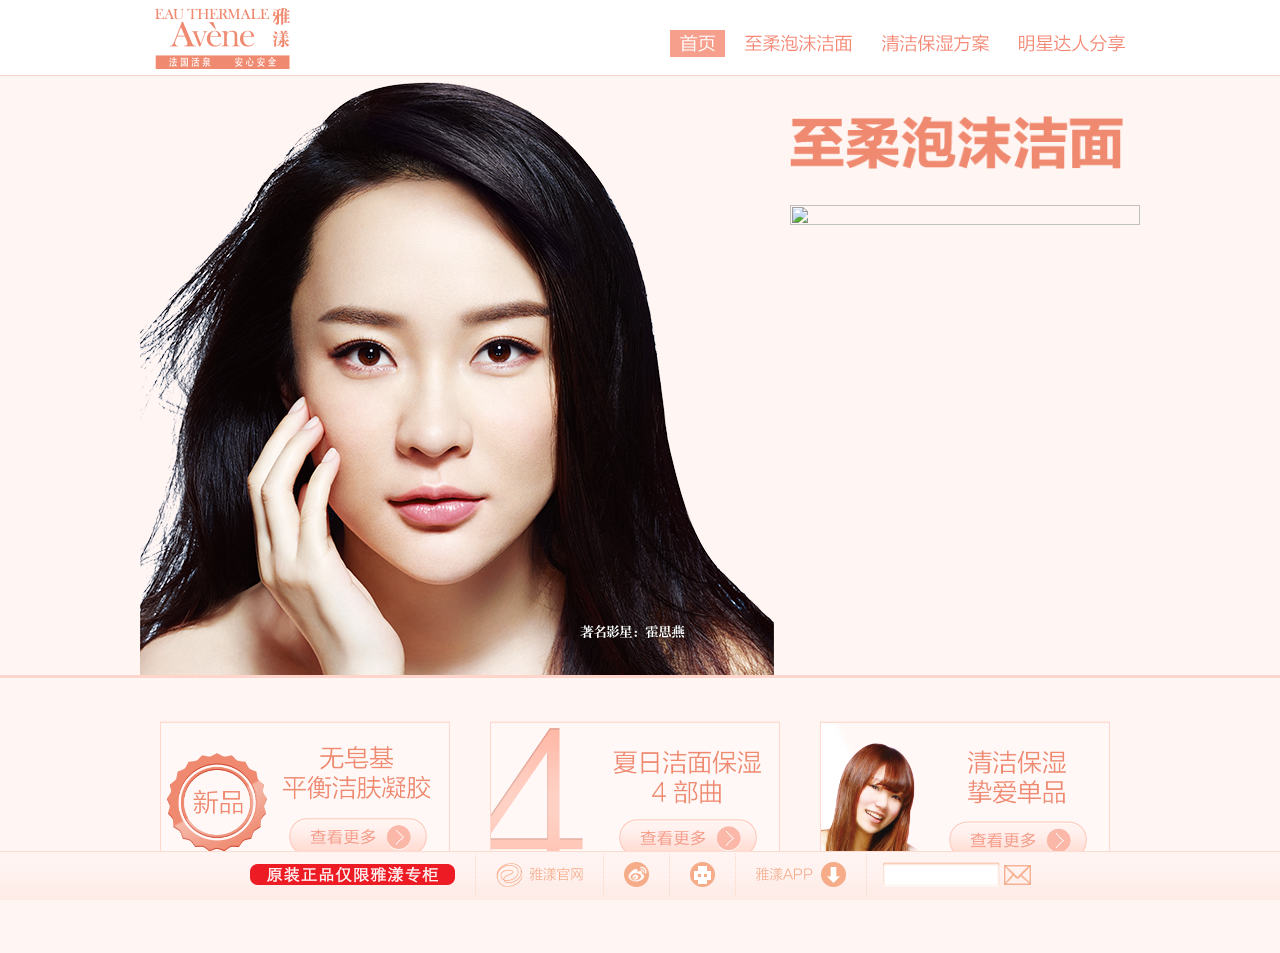
==== commit e1264010: "aa" ====
--- a/index.html
+++ b/index.html
@@ -21,6 +21,14 @@
         }
     </script>
     <![endif]-->
+    <script>
+        (function(i,s,o,g,r,a,m){i['GoogleAnalyticsObject']=r;i[r]=i[r]||function(){
+            (i[r].q=i[r].q||[]).push(arguments)},i[r].l=1*new Date();a=s.createElement(o),
+                m=s.getElementsByTagName(o)[0];a.async=1;a.src=g;m.parentNode.insertBefore(a,m)
+        })(window,document,'script','//www.google-analytics.com/analytics.js','ga');
+        ga('create', 'UA-20215586-11', 'eau-thermale-avene.cn');
+        ga('send', 'pageview');
+    </script>
 </head>
 <body>
 <header>
@@ -33,6 +41,7 @@
             <a class="nav3" href="./plan.html">清洁保湿方案</a>
             <a class="nav4" href="./star.html">明星达人分享</a>
         </nav>
+        <div class="clearfix"></div>
     </div>
 </header>
 
@@ -43,7 +52,7 @@
                 <div class="girl"><img src="./images/common/huo.png" width="634" height="599" /></div>
                 <div class="right_box">
                     <div class="title_wrap"><img class="title" src="./images/pc/home_title.png" alt=""></div>
-                    <div class="feature"><img src="./images/common/home_product.png" width="370" height="364" /></div>
+                    <div class="feature"><img src="./images/pc/home_product.png" width="370" height="364" /></div>
                 </div>
                 <div class="clearfix"></div>
             </div>
@@ -61,7 +70,7 @@
 <footer>
     <nav>
         <span class="nav1">原装正品仅限雅漾专柜</span>
-        <a class="nav2" target="_blank" href="./cleansing.html">雅漾官网</a>
+        <a class="nav2" target="_blank" href="http://www.eau-thermale-avene.cn">雅漾官网</a>
         <a class="nav3" target="_blank" href="http://e.weibo.com/eauthermaleavene?ref=http%3A%2F%2F114.80.156.91%3A8086%2F">官方微博</a>
         <a class="nav4" target="_blank" href="http://e.weibo.com/avenedermatologist">雅漾医生面对面</a>
         <a class="nav5" target="_blank" href="http://www.eau-thermale-avene.cn/aveneappdownload/index.html">雅漾APP</a>
@@ -76,8 +85,8 @@
 </footer>
 <div class="newsletter_overlay"></div>
 <div class="newsletter_popup">
-    <div class="state0"><img src="Images/Common/news_letter_success.png" /></div>
-    <div class="state1"><img src="Images/Common/news_letter_registered.png" /></div>
+    <div class="state0"><img src="images/common/news_letter_success.png" /></div>
+    <div class="state1"><img src="images/common/news_letter_registered.png" /></div>
     <div class="newsletter_popup_close"></div>
 </div>
 <div id="MailInputWin">
@@ -89,10 +98,12 @@
         </div>
     </form>
 </div>
-<script src="./js/jquery-1.8.3.min.js" type="text/javascript"></script>
-<script src="./js/jquery.fancybox.pack.js" type="text/javascript"></script>
-<script src="./js/jquery.form.js" type="text/javascript"></script>
-<script src="./js/jquery.validate.js" type="text/javascript"></script>
-<script src="./js/main.js" type="text/javascript"></script>
+<script src="js/jquery-1.8.3.min.js"></script>
+<script src="js/modernizr-2.5.3.min.js"></script>
+<script src="js/jquery.fancybox.pack.js"></script>
+<script src="js/jquery.form.js"></script>
+<script src="js/jquery.validate.js"></script>
+<script src="js/main.js" ></script>
+<script src="js/tracking.js" ></script>
 </body>
 </html>--- a/css/base.css
+++ b/css/base.css
@@ -75,6 +75,9 @@
 a {-webkit-transition:opacity 0.4s linear;-moz-transition:opacity 0.4s linear;transition:opacity 0.4s linear;}
 
 /* Common */
+
+.no-m {display:block;}
+.m {display:none;}
 body {background:#fff6f4;}
 header {background:#fff;border-bottom:1px solid #f8cec3;height:75px;}
 header .nav-btn{display: none;}
@@ -106,7 +109,7 @@
 footer .nav6 form {margin-top:8px;}
 footer .nav6 form label{display: none;}
 footer .nav6 input {background:url(../images/pc/footer_input.gif) no-repeat;width:109px;height:25px;border:none;color:#f69f8c;padding:0 0 0 10px;}
-footer .nav6 #mailinputbtn {background:url(../images/pc/footer_nav6.png) no-repeat;width:27px;height:20px;border:none;}
+footer .nav6 #mailinputbtn {font-size:0;background:url(../images/pc/footer_nav6.png) no-repeat;width:27px;height:20px;border:none;}
 footer .nav6 label.error {position:absolute;width:200px;top:-24px;left:20px;color:#f69f8c;}
 
 footer .nav6 #mobilemail {background:url(../images/pc/footer_nav6.png) no-repeat;width:27px;height:20px;margin:10px 0 0 10px;display:none;}
@@ -116,7 +119,7 @@
 #MailInputWin{display:none;background:url(../images/common/maildialog.png);width:590px;height:382px;}
 #mobilemailinput{ width: 480px; margin-top: 170px; margin-left: 55px; height: 65px; font-size: 32px;}
 #backbtn{background:url(../images/common/backbtn.png) no-repeat;width:202px;height:65px;border:none;margin-top:34px;margin-left:76px;cursor:pointer;}
-#okbtn{background:url(../images/common/okbtn.png) no-repeat;width:202px;height:65px;border:none;margin-top:34px;margin-left:30px;cursor:pointer;}
+#okbtn{font-size:0;background:url(../images/common/okbtn.png) no-repeat;width:202px;height:65px;border:none;margin-top:34px;margin-left:30px;cursor:pointer;}
 #mobilenewsletter label{margin-left:-100px;}
 .fancybox-opened .fancybox-skin {
     -webkit-box-shadow:none;
@@ -135,11 +138,11 @@
 /* Home */
 .home_wrap .focus_eye_wrap {border-bottom:3px solid #ffd4ca;}
 .home_wrap .focus_eye {margin:0 auto;max-width:1000px;position: relative;}
-.home_wrap .focus_eye .title {margin:70px 0px 45px 0;width:95%;text-indent:-999em;}
+.home_wrap .focus_eye .title {margin:40px 0px 30px 0;width:95%;text-indent:-999em;}
 .home_wrap .focus_eye .girl {float:left;
     max-width: 634px;
     width: 63.4%;
-    min-width: 486px;
+    min-width: 286px;
 }
 .home_wrap .focus_eye .feature{}
 .home_wrap .focus_eye .girl img ,.home_wrap .focus_eye .feature img{display:block;height: auto;width:100%;}
@@ -169,6 +172,7 @@
 .clansing_wrap .features {padding:75px 0 50px 0;min-width:1044px;}
 .clansing_wrap .features > h1{display: none;}
 .clansing_wrap .feature {margin:40px 0;}
+.clansing_wrap .feature_product img {display:none;}
 .clansing_wrap .feature .title {border-bottom:1px solid #ffdcd3;padding:0 0 5px 0;margin:0 0 5px 0;}
 .clansing_wrap .feature1 .title {background:url(../images/pc/clansing_h2_1.png) no-repeat;height:20px;text-indent:-999em;}
 .clansing_wrap .feature2 .title {background:url(../images/pc/clansing_h2_2.png) no-repeat;height:20px;text-indent:-999em;}
@@ -256,7 +260,7 @@
 .star_wrap .product .content {margin:30px auto;background:url(../images/pc/star_product_c.png) no-repeat;width:454px;height:96px;text-indent:-999em;}
 .star_wrap .product .price {margin:0 auto;background:url(../images/pc/star_product_price.png) no-repeat;width:153px;height:41px;text-indent:-999em;}
 .star_wrap .product .learnmore {margin:15px auto 0 auto;display:block;background:url(../images/pc/learnmore.png) no-repeat;width:108px;height:29px;display:block;text-indent:-999em;}
-.star_wrap .product .product_image {float:right;background:url(../images/pc/star_product_img.png) no-repeat;width:343px;height:388px;}
+.star_wrap .product .product_image {float:right;}
 
 /* iPad */
 
@@ -276,13 +280,15 @@
     footer .nav1 {background:url(../images/ipad/footer_nav1.png) no-repeat center;background-size:203px 21px;width:203px;}
     footer .nav6 form {display:none;}
     footer .nav6 #mobilemail {display:block;}
+
+
+    footer .nav2 {background:url(../images/m/footer_nav2x2.png) no-repeat center; background-size:auto 27px;}
+    footer .nav3 {background:url(../images/m/footer_nav3x2.png) no-repeat center;background-size:auto 27px;}
+    footer .nav4 {background:url(../images/m/footer_nav4x2.png) no-repeat center;background-size:auto 27px;}
+    footer .nav5 {background:url(../images/m/footer_nav5x2.png) no-repeat center;background-size:auto 27px;}
+
     .home_wrap .focus_eye .right_box {right:44px;}
-    .home_wrap .focus_eye .girl img {display:block;width:auto;height:565px;margin-left:-80px;}
-    .home_wrap .focus_eye .title {margin:58px 20px 45px -20px;background:url(../images/pc/home_title.png) no-repeat;background-size:300px auto;width:300px;height:47px;text-indent:-999em;}
-    .home_wrap .focus_eye .feature img {display:block;width:auto;height:300px;}
-    .home_nav {min-width:720px;}
-    .home_nav li {margin:0 19px;width:28%;}
-    .home_nav li a.nav1,.home_nav li a.nav2,.home_nav li a.nav3 {background-size:217px 119px;width:217px;height:119px;}
+
 
     .clansing_wrap {color:#ef896f;min-width:inherit;width:auto;padding-bottom:200px;}
     .clansing_wrap .focus_eye {width:738px;}
@@ -354,10 +360,10 @@
     .plan_wrap .notes div {display:block;}
 
     /* Star */
-    .star_wrap {width:768px;margin:0 auto;color:#ef896f;padding-bottom:200px;}
+    .star_wrap {width:auto;margin:0 auto;color:#ef896f;padding-bottom:200px;}
     .star_wrap h1 {background:none;height:35px;text-indent:0em;margin:74px 0 65px 0;font-size:32px;text-align: center;}
     .star_wrap h1 strong {font-weight:bolder;}
-    .star_box {width:360px;float:left;margin:0 12px;text-align: center;}
+    .star_box {width:45%;float:left;margin:0 2%;text-align: center;}
     .star_box .name {margin:20px auto;font-size:14px;}
     .star_box .name div {display:block;}
     .star_box1 .name {background:none;width:auto;height:auto;}
@@ -373,19 +379,22 @@
     .star_box1 .tips {background:none;width:auto;height:auto;}
     .star_box2 .tips {background:none;width:auto;height:auto;}
 
-    .star_wrap .product_intro {width:369px;text-align:center;float:left;margin:40px 0 0 40px;}
+    .star_wrap .product_intro {width:45%;text-align:center;float:left;margin:40px 0 0 2%;}
     .star_wrap .product {border-top:1px solid #ffccc1;margin:92px 0 40px 0;padding:58px 0 0 0;}
     .star_wrap .product h2 {margin:0 auto;background:none;width:auto;height:35px;text-indent:0;font-size:30px;}
-    .star_wrap .product .content {margin:30px auto;background:none;width:auto;height:96px;text-indent:0;font-size:18px;color:#8e8e8e;line-height: 130%}
+    .star_wrap .product .content {margin:30px auto;background:none;width:auto;height:auto;text-indent:0;font-size:18px;color:#8e8e8e;line-height: 130%}
     .star_wrap .product .price {margin:0 auto;background:#f69f8c;width:153px;height:41px;text-indent:0;font-size:18px;color:#fff;line-height:41px;}
     .star_wrap .product .learnmore {margin:15px auto 0 auto;display:block;background:url(../images/ipad/learnmore.png) no-repeat;background-size:100px auto;width:100px;height:29px;display:block;}
-    .star_wrap .product .product_image {float:right;margin-right:40px;background-size:300px 339px;width:300px;height:339px;}
-}
+    .star_wrap .product .product_image {float:right;margin-right:40px;background-size:300px 339px;width:45%;height:auto;}
+}   .star_wrap .product .product_image img {width:100%}
 
 @media screen and (max-width:640px){
+
+    .no-m {display:none;}
+    .m {display:block;}
     /* header */
-    header{height: 210px;}
-    header .logo {margin:38px 0 0 15px;background:url(../images/ipad/logo.png) no-repeat;background-size:280px 126px;width:280px;height:126px;float:left;text-indent:-999em;}
+    header{height: auto;padding:0 0 38px 0;}
+    header .logo {margin:38px 0 0 15px;background:url(../images/ipad/logo.png) no-repeat;background-size:100% auto;width:44%;height:126px;float:left;text-indent:-999em;}
     header .nav-btn{display: block;height:8px;width:70px;float:right;margin: 52px 15px 0 0;position: relative;border-left: 26px solid #f69f8c;border-right: 26px solid #f69f8c;border-top: 45px solid #f69f8c;border-bottom: 45px solid #f69f8c;}
     header .nav-btn:after,header .nav-btn:before{content: ' ';position: absolute;height: 8px;width: 70px;top: 20px;background: white;}
     header .nav-btn:before{top: -20px;}
@@ -395,11 +404,9 @@
     header nav a:last-child{border-bottom: none;}
 
     /* footer */
-    footer{height:auto;background: #fff4f2;border-top: none;}
+    footer{height:auto;background: #fff4f2;border-top: none;position: relative;}
     footer nav{width:100%;}
 
-    footer .nav1{width:auto;float:none;display:block;background: none;text-indent: 0;text-align: center;color: white;background:#ed1b23;border-radius: 5px;-moz-border-radius:5px;
-        margin: 13px 27px;height:58px;line-height: 58px;font-size: 32px;}
 
     footer .nav2,footer .nav5,footer .nav6{
         width: 50%;
@@ -407,6 +414,9 @@
         padding: 0;
     }
     footer span, footer a{padding:0;color:#f6ab89;height:97px;}
+    .no-touch footer span, .no-touch footer a{padding:0;height:46px;}
+    footer .nav1 {background:url(../images/m/footer_nav1.png) no-repeat center;background-size:auto 50px;height:50px;display:block;width:auto;float:none;margin:0 0 20px 0;}
+    .no-touch footer .nav1 {background:url(../images/m/footer_nav1.png) no-repeat center;background-size:auto 28px;display:block;width:auto;margin:0;}
     body footer a.nav3,body footer a.nav4{width:25%;margin-right:-1px;}
     footer .nav2,
     footer .nav3,
@@ -417,15 +427,23 @@
     }
     footer form{text-align: center;font-size: 16px;}
     footer form label{margin-right: 10px;vertical-align: middle;}
-    footer .nav2 {background:url(../images/m/footer_nav2.png) no-repeat center;}
-    footer .nav3 {background:url(../images/m/footer_nav3.png) no-repeat center;}
-    footer .nav4 {background:url(../images/m/footer_nav4.png) no-repeat center;}
-    footer .nav5 {background:url(../images/m/footer_nav5.png) no-repeat center;}
+
+    footer .nav2 {background:url(../images/m/footer_nav2x2.png) no-repeat center;background-size:auto 54px;}
+    footer .nav3 {background:url(../images/m/footer_nav3x2.png) no-repeat center;background-size:auto 54px;}
+    footer .nav4 {background:url(../images/m/footer_nav4x2.png) no-repeat center;background-size:auto 54px;}
+    footer .nav5 {background:url(../images/m/footer_nav5x2.png) no-repeat center;background-size:auto 54px;}
+    .no-touch footer .nav2 {background:url(../images/m/footer_nav2.png) no-repeat center;}
+    .no-touch footer .nav3 {background:url(../images/m/footer_nav3.png) no-repeat center;}
+    .no-touch footer .nav4 {background:url(../images/m/footer_nav4.png) no-repeat center;}
+    .no-touch footer .nav5 {background:url(../images/m/footer_nav5.png) no-repeat center;}
+
     footer .nav6 #mobilemailinput{display: none;}
-    footer .nav6 #mobilemail {text-indent:0;background-position: right;width:150px;margin:43px 0 0 70px;}
-    footer .nav6 #mobilemail label {display:block;font-size:28px;}
+    footer .nav6 #mobilemail {border:none;text-indent:0;background:url(../images/m/footer_nav6x2.png) no-repeat center;background-position: right;width:180px;margin:35px 0 0 70px;height:30px;line-height: 30px;}
+    .no-touch footer .nav6 #mobilemail {font-size:75px;margin: 10px 0 0 75px;width:90px;background-size:20px 15px;line-height:32px;}
+    footer .nav6 #mobilemail label {display:block;font-size:31px;}
+    .no-touch footer .nav6 #mobilemail label  {font-size:15px;}
     /* index.page */
-    .home_wrap {padding:0 0 150px 0;}
+    .home_wrap {padding:0 0 0 0;}
     .home_wrap .focus_eye .girl{float:none;margin:0 auto;min-width: inherit;
 width: auto;}
     .home_wrap .focus_eye .girl img{
@@ -438,30 +456,15 @@
     .home_wrap .focus_eye .right_box{position: static;min-width: inherit;
 width: auto;
 margin: 0 auto;max-width:none;}
-    .home_wrap .title_wrap {background:url(../images/m/home_title.png) no-repeat center;background-size:478px 74px;width:478px;height:74px;margin:50px auto 30px auto;}
-    .home_wrap .title_wrap img {display:none;}
-    .home_wrap .focus_eye .title{margin: 55px auto 10px;max-width: 90%;background-size:100%; }
+    .home_wrap .title_wrap {width:100%;margin:50px auto 30px auto;height:auto}
+    .home_wrap .focus_eye .title{margin: 55px auto 10px;width:90%;display:block; }
     .home_wrap .focus_eye_wrap{border-bottom: none;}
-    .home_wrap .focus_eye .feature{margin:50px auto;text-align: center;background:url(../images/pc/clansing_product.png) no-repeat;width:400px;height:492px;}
-    .home_wrap .focus_eye .feature img {display:none;}
-    .home_nav {border-top:2px solid #ffe3de;padding:50px 0 0;}
+    .home_nav li a img {width:90%;display:block;margin:10px auto;}
+    .home_nav {border-top:2px solid #ffe3de;padding:50px 0 0;min-width:inherit;}
     .home_nav li{float:none;width: auto;margin: 0 auto;}
-    .home_nav li a.nav1, .home_nav li a.nav2, .home_nav li a.nav3{
-        margin: 0 auto;
-        width:100%;
-        height: auto;
-        max-width: none;
-        background-position: center;
-        margin-bottom: 10px;
-        background-size: 100%;
-    }
     .home_nav{width: 100%;min-width:none;}
-    .home_nav li a img {display:none;}
-    .home_nav li a.nav1 {background:url(../images/m/home_nav_1.png) no-repeat;width:514px;height:282px;}
-    .home_nav li a.nav2 {background:url(../images/m/home_nav_2.png) no-repeat;width:514px;height:282px;}
-    .home_nav li a.nav3 {background:url(../images/m/home_nav_3.png) no-repeat;width:514px;height:282px;}
     /* cleansing */
-    .clansing_wrap{margin:20px;padding:0 0 300px 0;text-align:center;}
+    .clansing_wrap{margin:20px;padding:0 0 40px 0;text-align:center;}
     .clansing_wrap .focus_eye{width: auto;}
     .clansing_wrap .right_box{
         float: none;
@@ -475,7 +478,8 @@
     .clansing_wrap .feature_product {float:none;background-size:400px 492px;width:400px;height:492px;margin:0 auto;}
     .clansing_wrap .leftbox {float:none;margin:0;text-align: left;}
     .clansing_wrap .feature {text-align: left;}
-    .clansing_wrap .feature_product{float:none;background: url("../images/pc/clansing_product.png") no-repeat;background-size:400px 492px;width:400px;height:492px;}
+    .clansing_wrap .feature_product{float:none;background:none;width:auto;height:auto;}
+    .clansing_wrap .feature_product img {width:100%;height:auto;display:block;}
     .clansing_wrap .features > h1{display:none;text-align:left;display: none;margin:20px 0 45px;}
     .clansing_wrap .leftbox{margin:0; text-align: left;}
     .clansing_wrap .leftbox .feature{text-align: left;border-bottom: none;}
@@ -484,15 +488,21 @@
 
     .clansing_wrap h1 {display:none;}
     .clansing_wrap h1.mobile {display: block;text-align: left;line-height: 100%;font-size:60px;margin:0 0 40px 0;}
-    .clansing_wrap .feature .title {border-bottom:1px solid #ffdcd3;padding:0 0 5px 0;margin:0 0 9px 0;line-height:120%;font-size:40px;font-weight: bold;}
-    .clansing_wrap .feature .content {font-size:36px;color:#f3a998;line-height:120%;}
+    .no-touch .clansing_wrap h1.mobile {font-size:38px;}
+    .clansing_wrap .feature .title {border-bottom:1px solid #ffdcd3;padding:0 0 5px 0;margin:0 0 9px 0;line-height:130%;font-size:3em;font-weight: bold;}
+    .no-touch .clansing_wrap .feature .title {font-size:22px;}
+    .clansing_wrap .feature .content {font-size:2em;color:#f3a998;line-height:130%;}
+    .no-touch .clansing_wrap .feature .content {font-size:18px;}
     .clansing_wrap .leanmore {background:url(../images/ipad/learnmore.png) no-repeat;background-size:200px auto;width:200px;height:49px;display:block;}
+    .no-touch .clansing_wrap .leanmore {background:url(../images/pc/learnmore.png) no-repeat;width:108px;}
     section nav {float:right;margin:40px 25px 0 0;}
     section nav a {float:left;height:55px;background:#fffcfb url(../images/common/section_nav_arrow.png) no-repeat right;border:1px solid #ffe4dd;}
-    section nav a span {margin:20px 75px 0 20px;font-size:30px;color:#6f6f6f;}
-
-    .plan_wrap {max-width:inherit;min-width:inherit;margin:0 auto;color:#ef896f;padding-bottom: 350px;}
-    .plan_wrap h1 {background:#fffbfa;height:187px;line-height:187px;font-size:60px;text-align:center;border:1px solid #ffebe6;text-indent:0;margin:54px 0;}
+    section nav a span {margin:20px 75px 0 20px;font-size:2em;color:#6f6f6f;}
+    .no-touch section nav a span {font-size:16px;}
+
+    .plan_wrap {max-width:inherit;min-width:inherit;margin:0 auto;color:#ef896f;padding-bottom: 40px;}
+    .plan_wrap h1 {background:#fffbfa;height:187px;line-height:187px;font-size:6em;text-align:center;border:1px solid #ffebe6;text-indent:0;margin:54px 0;}
+    .no-touch .plan_wrap h1 {font-size:40px;height:90px;line-height:90px;}
     .steps {max-width:inherit;margin:0 auto;}
     .step .product {position:relative;left:auto;top:auto;margin:0 auto;}
     .step1 .product {background:url(../images/pc/plan_p1.png) no-repeat;width:178px;height:492px;}
@@ -504,63 +514,78 @@
     .step2,.step4 {float:none;margin:0 0 80px 0;padding:0;}
     .step4 {margin-bottom:0px;margin-right:0px;}
     .step .title {position: relative;left:auto;top:auto;margin:30px auto;}
-    .step1 .title {background:url(../images/ipad/plan_s1.png) no-repeat center;background-size:auto 79px;width:auto;height:79px;}
-    .step2 .title {background:url(../images/ipad/plan_s2.png) no-repeat center;background-size:auto 79px;width:auto;height:79px;right:auto;left:auto;}
-    .step3 .title {background:url(../images/ipad/plan_s3.png) no-repeat center;background-size:auto 79px;width:auto;height:79px;}
-    .step4 .title {background:url(../images/ipad/plan_s4.png) no-repeat center;background-size:auto 79px;width:auto;height:79px;right:auto;left:auto;}
-    .step h2 {text-indent:0;margin:0 0 27px 0;font-size:70px;text-align: left;line-height: 100%;}
+    .step1 .title {background:url(../images/ipad/plan_s1.png) no-repeat center;background-size:60% auto;width:auto;height:79px;}
+    .step2 .title {background:url(../images/ipad/plan_s2.png) no-repeat center;background-size:60% auto;width:auto;height:79px;right:auto;left:auto;}
+    .step3 .title {background:url(../images/ipad/plan_s3.png) no-repeat center;background-size:60% auto;width:auto;height:79px;}
+    .step4 .title {background:url(../images/ipad/plan_s4.png) no-repeat center;background-size:60% auto;width:auto;height:79px;right:auto;left:auto;}
+    .step h2 {text-indent:0;margin:0 0 27px 0;font-size:5em;text-align: left;line-height: 100%;}
+    .no-touch .step h2 {font-size:40px;}
     .step1 h2 {background:none;width:auto;height:auto;}
     .step2 h2 {background:none;width:auto;height:auto;}
     .step3 h2 {background:none;width:auto;height:auto;}
     .step4 h2 {background:none;width:auto;height:auto;}
-    .step h3 {text-indent:0;font-size:40px;margin:15px 0;line-height: 100%;}
+    .step h3 {text-indent:0;font-size:3em;margin:15px 0;line-height: 100%;}
+    .no-touch .step h3 {font-size:24px;}
     .step1 h3 {background:none;width:auto;height:auto;}
     .step2 h3 {background:none;width:auto;height:auto;}
     .step3 h3 {background:none;width:auto;height:auto;}
     .step4 h3 {background:none;width:auto;height:auto;}
-    .step .content {text-indent:0;margin:0 0 22px 0;font-size:32px;line-height:120%;color:#999;margin:12px 0 0;}
+    .step .content {text-indent:0;margin:0 0 22px 0;font-size:2em;line-height:130%;color:#999;margin:12px 0 0;}
+    .no-touch .step .content {font-size:18px;}
     .step1 .content {background:none;width:auto;height:auto;}
     .step2 .content {background:none;width:auto;height:auto;}
     .step3 .content {background:none;width:auto;height:auto;}
     .step4 .content {background:none;width:auto;height:auto;}
-    .step .price {display: inline-block;background:url(../images/ipad/plan_price_bg.png) no-repeat right;height:58px;padding:20px 42px 0 18px;margin:25px 0 5px 0;}
-    .step .price span {display:block;text-indent:0;color:#fff;font-size:40px;line-height:100%;}
+    .step .price {display: inline-block;background:url(../images/ipad/plan_price_bg.png) no-repeat right;height:58px;padding:0 42px 0 18px;margin:25px 0 5px 0;}
+    .step .price span {display:block;text-indent:0;color:#fff;font-size:3em;line-height: 58px}
+    .no-touch .step .price span {font-size:18px;}
     .step1 .price span {background:none;width:auto;height:auto;}
     .step2 .price span {background:none;width:auto;height:auto;}
     .step3 .price span {background:none;width:auto;height:auto;}
     .step4 .price span {background:none;width:auto;height:auto;}
     .step .learnmore {display:block;background:url(../images/ipad/learnmore.png) no-repeat;background-size:200px auto;width:200px;height:49px;margin:10px 0;display:block;text-indent:-999em;}
-    .plan_wrap .notes {background:none;width:auto;height:auto;text-indent:0;border-top:1px solid #fbd1c7;padding:20px 0 0 0px;margin-top:40px;font-size:28px;line-height:120%;color:#999;}
+    .no-touch .step .learnmore {background:url(../images/pc/learnmore.png) no-repeat;}
+    .plan_wrap .notes {background:none;width:auto;height:auto;text-indent:0;border-top:1px solid #fbd1c7;padding:20px 0 0 0px;margin-top:40px;font-size:2em;line-height:130%;color:#999;}
+    .no-touch .plan_wrap .notes {font-size:18px;}
     .plan_wrap .notes div {display:block;}
 
     /* Star */
-    .star_wrap {width:590px;margin:0 auto;color:#ef896f;padding:0 25px 350px 25px;}
-    .star_wrap h1 {background:none;height:35px;text-indent:0em;margin:74px 0 65px 0;font-size:44px;text-align: center;}
+    .star_wrap {width:auto;margin:0 auto;color:#ef896f;padding:0 25px 40px 25px;}
+    .star_wrap h1 {background:none;height:35px;text-indent:0em;margin:80px 0 60px;font-size:3.8em;text-align: center;}
+    .no-touch .star_wrap h1  {font-size:25px;padding:0;margin:40px 0 20px 0;}
     .star_wrap h1 strong {font-weight:bolder;}
-    .star_box {width:auto;float:none;margin:0 auto 100px auto;text-align: center;}
-    .star_box .image img {width:484px;height:484px;}
-    .star_box .name {margin:20px auto;font-size:28px;line-height:120%;}
+    .star_box {width:auto;float:none;margin:0 auto 10vw auto;text-align: center;}
+    .star_box .image img {width:100%;height:auto;}
+    .star_box .name {margin:20px auto;font-size:2em;line-height:130%;}
+    .no-touch .star_box .name {font-size:18px;}
     .star_box .name div {display:block;}
     .star_box1 .name {background:none;width:auto;height:auto;}
     .star_box2 .name {background:none;width:auto;height:auto;}
-    .star_box .say {margin:0 auto;font-size:36px;line-height:120%;}
+    .star_box .say {margin:0 auto;font-size:2.8em;line-height:130%;}
+    .no-touch .star_box .say {font-size:20px;}
     .star_box .say div {display:block;}
     .star_box1 .say {background:none;width:auto;height:auto;}
     .star_box2 .say {background:none;width:auto;height:auto;}
-    .star_box h3 {margin-top:50px;text-indent:0;width:auto;background:#f69f8c;color:#fff;padding:21px 0;font-size:32px;text-align: center;}
+    .star_box h3 {margin-top:50px;text-indent:0;width:auto;background:#f69f8c;color:#fff;padding:21px 0;font-size:2.6em;text-align: center;}
+    .no-touch .star_box h3 {font-size:20px;}
     .star_box1 h3 {background:#f69f8c;height:auto;}
     .star_box2 h3 {background:#f69f8c;height:auto;}
-    .star_box .tips {text-indent:0;margin:18px 0 0;color:#8e8e8e;font-size:30px;text-align: left;line-height:120%;}
+    .star_box .tips {text-indent:0;margin:18px 0 0;color:#8e8e8e;font-size:2em;text-align: left;line-height:130%;}
+    .no-touch .star_box .tips {font-size:18px;}
     .star_box1 .tips {background:none;width:auto;height:auto;}
     .star_box2 .tips {background:none;width:auto;height:auto;}
 
     .star_wrap .product_intro {width:auto;text-align:center;float:none;margin:0;position: relative;}
-    .star_wrap .product {border-top:1px solid #ffccc1;margin:92px 0 0 0;padding:58px 0 250px 0;}
-    .star_wrap .product h2 {margin:0 auto;background:none;width:auto;height:35px;text-indent:0;font-size:60px;}
-    .star_wrap .product .content {margin:30px auto;background:none;width:auto;height:auto;text-indent:0;font-size:30px;color:#8e8e8e;line-height:120%;}
-    .star_wrap .product .price {position:absolute;top:850px;left:50%;margin:0 0 0 -125px;background:#f69f8c;width:253px;height:61px;text-indent:0;font-size:30px;color:#fff;line-height:61px;}
-    .star_wrap .product .learnmore {position:absolute;top:940px;left:50%;margin:0 0 0 -90px;display:block;background:url(../images/ipad/learnmore.png) no-repeat;background-size:200px auto;width:200px;height:49px;display:block;}
-    .star_wrap .product .product_image {float:none;margin:0 auto;background:url(../images/m/star_product_img.png) no-repeat;background-size:460px 522px;width:460px;height:522px;}
-
+    .star_wrap .product {border-top:1px solid #ffccc1;margin:10vw 0 0 0;padding:58px 0 0 0;}
+    .star_wrap .product h2 {margin:0 auto;background:none;width:auto;height:35px;text-indent:0;font-size:4em;}
+    .no-touch .star_wrap .product h2 {font-size:28px;}
+    .star_wrap .product .content {margin:30px auto;background:none;width:auto;height:auto;text-indent:0;font-size:2em;color:#8e8e8e;line-height:130%;}
+    .no-touch .star_wrap .product .content {font-size:18px;}
+    .star_wrap .product .price {text-align:center;margin:40px auto;background:#f69f8c;width:253px;height:61px;text-indent:0;font-size:3em;color:#fff;line-height:61px;}
+    .no-touch .star_wrap .product .price {font-size:18px;width:180px;height:50px;line-height:50px;}
+    .star_wrap .product .learnmore {margin:0 auto;display:block;background:url(../images/ipad/learnmore.png) no-repeat;background-size:200px auto;width:200px;height:49px;display:block;}
+    .no-touch .star_wrap .product .learnmore {background:url(../images/pc/learnmore.png) no-repeat;width:108px;}
+    .star_wrap .product .product_image {float:none;margin:0 auto;width:100%;height:auto;}
+    .star_wrap .product .product_image img {width:100%;}
     .star_wrap section nav {float:right;margin: 0 0;}
 }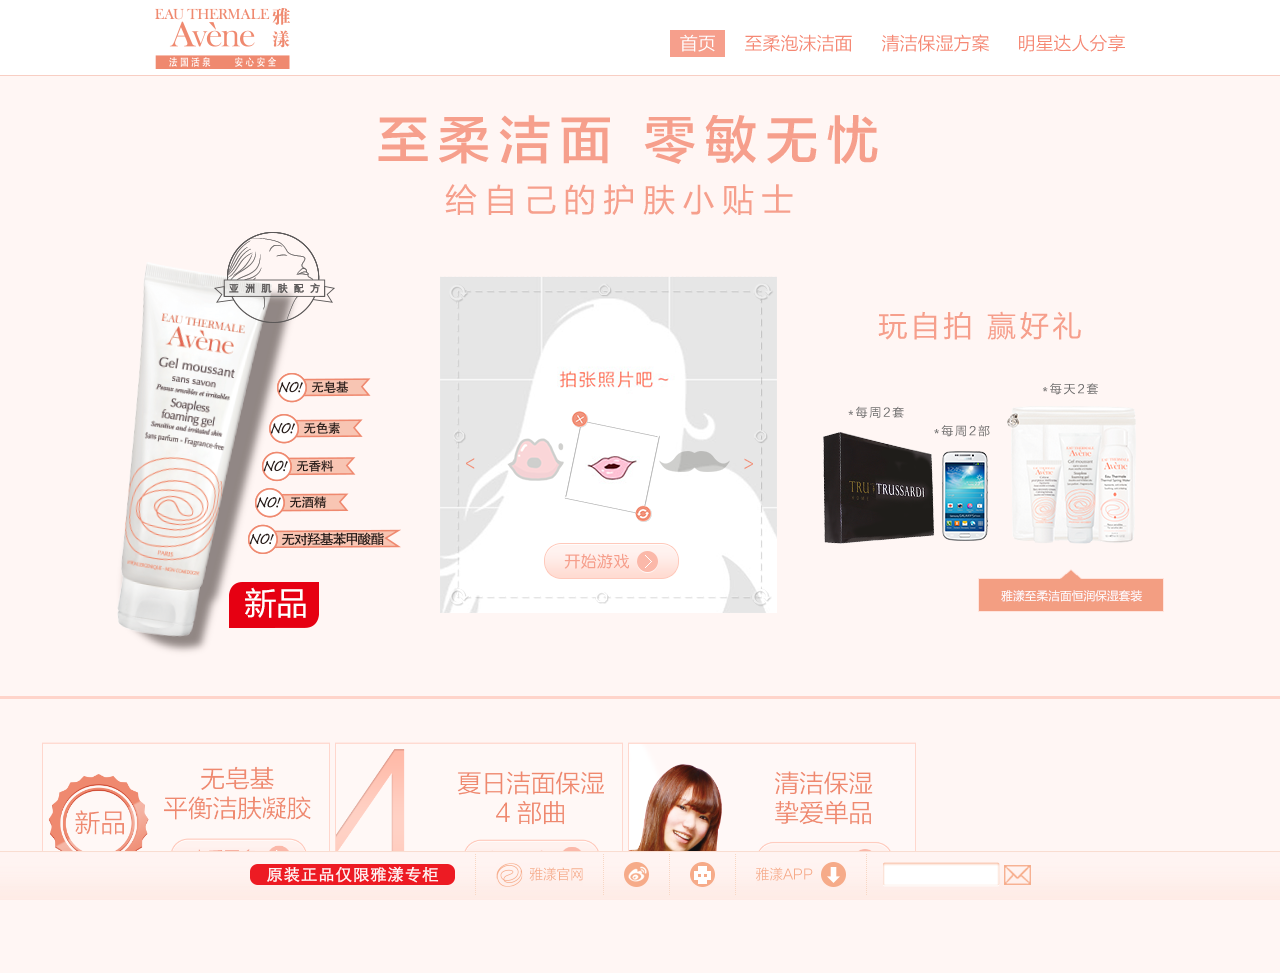
==== commit 9da3b686: "up" ====
--- a/index.html
+++ b/index.html
@@ -49,11 +49,7 @@
     <div class="home_inner">
         <div class="focus_eye_wrap">
             <div class="focus_eye">
-                <div class="girl"><img src="./images/common/huo.png" width="634" height="599" /></div>
-                <div class="right_box">
-                    <div class="title_wrap"><img class="title" src="./images/pc/home_title.png" alt=""></div>
-                    <div class="feature"><img src="./images/pc/home_product.png" width="370" height="364" /></div>
-                </div>
+	            <div class="take_photo"></div>
                 <div class="clearfix"></div>
             </div>
         </div>
@@ -62,6 +58,7 @@
                 <li><a class="nav1" href="./cleansing.html"><img src="./images/m/home_nav_1.png" alt=""></a></li>
                 <li><a class="nav2" href="./plan.html"><img src="./images/m/home_nav_2.png" alt=""></a></li>
                 <li><a class="nav3" href="./star.html"><img src="./images/m/home_nav_3.png" alt=""></a></li>
+	            <li><a class="nav3" href="./star.html"><img src="./images/m/home_nav_4.png" alt=""></a></li>
             </ul>
         </div>
     </div>
--- a/css/base.css
+++ b/css/base.css
@@ -137,8 +137,8 @@
 
 /* Home */
 .home_wrap .focus_eye_wrap {border-bottom:3px solid #ffd4ca;}
-.home_wrap .focus_eye {margin:0 auto;max-width:1000px;position: relative;}
-.home_wrap .focus_eye .title {margin:40px 0px 30px 0;width:95%;text-indent:-999em;}
+.home_wrap .focus_eye {margin:0 auto;max-width:1048px;height:620px;position: relative;background: url(../images/pc/home_banner.png) no-repeat center;}
+.home_wrap .focus_eye .take_photo {background: url(../images/pc/home_banner_photo.png) no-repeat;width:337px;height:337px;position: absolute;left:50%;top:200px;margin-left:-200px;}
 .home_wrap .focus_eye .girl {float:left;
     max-width: 634px;
     width: 63.4%;
@@ -152,10 +152,10 @@
     min-width: 268px;
 }
 .home_nav {margin:43px auto 67px auto;}
-.home_nav ul{max-width:1000px;margin:0 auto;}
+.home_nav ul{max-width:1200px;margin:0 auto;}
 .home_nav li {float: left;
-margin: 0 2%;
-width: 29%;}
+margin: 0 0.2%;
+width: 24%;}
 .home_nav li a {display:block;}
 .home_nav li a img{width: 100%;}
 /*.home_nav .nav1 {background:url(../images/pc/home_nav_1.png) no-repeat;width:300px;height:164px;}
@@ -169,7 +169,7 @@
 .clansing_wrap h1.mobile {display: none;}
 .clansing_wrap h1 {background:url(../images/pc/clansing_h1.png) no-repeat;width:124px;height:29px;text-indent:-999em;}
 .clansing_wrap .right_box img {width:446px;height:377px;}
-.clansing_wrap .features {padding:75px 0 50px 0;min-width:1044px;}
+.clansing_wrap .features {padding:75px 0 50px 0;min-width:1044px;position:relative;}
 .clansing_wrap .features > h1{display: none;}
 .clansing_wrap .feature {margin:40px 0;}
 .clansing_wrap .feature_product img {display:none;}
@@ -180,8 +180,8 @@
 .clansing_wrap .feature1 .content {background:url(../images/pc/clansing_c_1.png) no-repeat;width:599px;height:42px;text-indent:-999em;}
 .clansing_wrap .feature2 .content {background:url(../images/pc/clansing_c_2.png) no-repeat;width:601px;height:42px;text-indent:-999em;}
 .clansing_wrap .feature3 .content {background:url(../images/pc/clansing_c_3.png) no-repeat;width:601px;height:43px;text-indent:-999em;}
-.clansing_wrap .leanmore {background:url(../images/pc/learnmore.png) no-repeat;width:108px;height:29px;text-indent:-999em;float:right;}
-.clansing_wrap .feature_product {float:right;background:url(../images/pc/clansing_product.png) no-repeat;width:400px;height:492px;}
+.clansing_wrap .leanmore {background:url(../images/pc/learnmore.png) no-repeat;width:153px;height:45px;text-indent:-999em;float:right;}
+.clansing_wrap .feature_product {position:absolute;background:url(../images/pc/clansing_product.png) no-repeat;width:472px;height:601px;right:46px;top:-23px;}
 .clansing_wrap .leftbox {float:left;margin:40px 0 0;}
 
 section nav {float:right;}
@@ -195,16 +195,18 @@
 /* Plan */
 .plan_wrap {max-width:1000px;margin:0 auto;padding:0 15px 200px 15px;}
 .plan_wrap h1 {background:#fffbfa url(../images/pc/plan_h1.png) no-repeat center center;height:144px;text-indent:-999em;border:1px solid #ffebe6;margin:54px 0 168px 0;}
-.steps {max-width:800px;margin:0 auto;}
-.step .product {position: absolute;top:-124px;left:-127px;}
-.step1 .product {background:url(../images/pc/plan_p1.png) no-repeat;width:178px;height:492px;}
-.step2 .product {background:url(../images/pc/plan_p2.png) no-repeat;width:119px;height:492px;right:-84px;left:auto;}
-.step3 .product {background:url(../images/pc/plan_p3.png) no-repeat;width:135px;height:488px;}
+.steps {max-width:1000px;margin:0 auto;}
+.step .product {position: absolute;top:-124px;left:0px;}
+.step .new_icon {background: url(../images/pc/plan_new.png) no-repeat;width:108px;height:54px;position: absolute;top:-140px;left:284px;}
+.step1 .product {background:url(../images/pc/plan_p1.png) no-repeat;width:229px;height:640px;}
+.step2 .product {background:url(../images/pc/plan_p2.png) no-repeat;width:139px;height:505px;right:-84px;left:auto;}
+.step3 .product {background:url(../images/pc/plan_p3.png) no-repeat;width:189px;height:488px;}
 .step4 .product {background:url(../images/pc/plan_p4.png) no-repeat;width:190px;height:485px;right:-124px;left:auto;}
-.step {background:#fff2f0;border:1px solid #ffe1d9;position:relative;width:733px;height:278px;padding:50px 0 0 45px;margin:0 0 220px 0;}
+.step {background:#fff2f0;border:1px solid #ffe1d9;position:relative;width:720px;height:700px;padding:44px 0 0 280px;margin:0 0 220px 0;}
+.step1 {height:870px;}
 .step2,.step4 {float:right;}
 .step4 {margin:0 0 150px 0;}
-.step .title {text-indent:-999em;position: absolute;top:-64px;left:89px;}
+.step .title {text-indent:-999em;position: absolute;top:-64px;left:277px;}
 .step1 .title {background:url(../images/pc/plan_s1.png) no-repeat;width:258px;height:56px;}
 .step2 .title {background:url(../images/pc/plan_s2.png) no-repeat;width:267px;height:56px;right:89px;left:auto;}
 .step3 .title {background:url(../images/pc/plan_s3.png) no-repeat;width:268px;height:56px;}
@@ -222,17 +224,25 @@
 .step .content {text-indent:-999em;margin:0 0 22px 0;}
 .step1 .content {background:url(../images/pc/plan_c_1.png) no-repeat;width:647px;height:63px;}
 .step2 .content {background:url(../images/pc/plan_c_2.png) no-repeat;width:655px;height:62px;}
-.step3 .content {background:url(../images/pc/plan_c_3.png) no-repeat;width:657px;height:40px;}
+.step3 .content {background:url(../images/pc/plan_c_3.png) no-repeat;width:666px;height:40px;}
 .step4 .content {background:url(../images/pc/plan_c_4.png) no-repeat;width:666px;height:61px;}
-.step .price {display: inline-block;background:url(../images/pc/plan_price_bg.png) no-repeat right;height:36px;padding:14px 42px 0 12px;margin:0 0 5px 0;}
+.step .price {display: inline-block;height:36px;padding:14px 42px 0 0px;margin:0 0 5px 0;}
 .step .price span {display:block;text-indent:-999em;}
-.step1 .price span {background:url(../images/pc/plan_price_1.png) no-repeat;width:132px;height:21px;}
+.step1 .price span {background:url(../images/pc/plan_price_1.png) no-repeat;width:154px;height:21px;}
 .step2 .price span {background:url(../images/pc/plan_price_2.png) no-repeat;width:277px;height:21px;}
 .step3 .price span {background:url(../images/pc/plan_price_3.png) no-repeat;width:132px;height:21px;}
 .step4 .price span {background:url(../images/pc/plan_price_4.png) no-repeat;width:118px;height:21px;}
-.step .learnmore {display:block;background:url(../images/pc/learnmore.png) no-repeat;width:108px;height:29px;display:block;text-indent:-999em;}
+.step .learnmore {display:block;background:url(../images/pc/learnmore.png) no-repeat;width:153px;height:45px;display:block;text-indent:-999em;}
 .plan_wrap .notes {background:url(../images/pc/plan_tips.png) no-repeat 29px 15px;width:267px;height:72px;text-indent:-999em;float:left;width:530px;border-top:1px solid #fbd1c7;}
 .plan_wrap .notes div {display:none;}
+.step1 .rewards_icons {background:url(../images/pc/plan_icon1.jpg) no-repeat;width:538px;height:201px;margin-top:30px;}
+.rewards_press {width:1000px;margin:40px 0 0 -200px;}
+.rewards_press a {display: block;}
+.rewards_press a.press1 {background: url(../images/pc/plan_press1.png) no-repeat center;width:216px;height:247px;}
+.rewards_press a.press2 {background: url(../images/pc/plan_press_2.png) no-repeat center;width:216px;height:247px;}
+.rewards_press a.press3 {background: url(../images/pc/plan_press_3.png) no-repeat center;width:216px;height:247px;}
+.rewards_press a.press4 {background: url(../images/pc/plan_press_4.png) no-repeat center;width:216px;height:247px;}
+.rewards_press li {float:left;}
 
 /* Star */
 .star_wrap {width:1000px;margin:0 auto;padding:0 0 140px 0}
@@ -241,25 +251,25 @@
 .star_box .image img {width:266px;height:266px;}
 .star_box .name {margin:20px auto;}
 .star_box .name div {display:none;}
-.star_box1 .name {background:url(../images/pc/star_name_1.png) no-repeat;width:206px;height:35px;}
+.star_box1 .name {background:url(../images/pc/star_name_1.png) no-repeat;width:275px;height:35px;}
 .star_box2 .name {background:url(../images/pc/star_name_2.png) no-repeat;width:124px;height:35px;}
 .star_box .say {margin:0 auto;}
 .star_box .say div {display:none;}
-.star_box1 .say {background:url(../images/pc/star_say_1.png) no-repeat;width:369px;height:75px;}
+.star_box1 .say {background:url(../images/pc/star_say_1.png) no-repeat;width:380px;height:75px;}
 .star_box2 .say {background:url(../images/pc/star_say_2.png) no-repeat;width:295px;height:75px;}
 .star_box h3 {margin-top:60px;text-indent:-999em;width:476px;background:#f69f8c;}
 .star_box1 h3 {background:#f69f8c url(../images/pc/star_h3_1.png) no-repeat;height:40px;}
 .star_box2 h3 {background:#f69f8c url(../images/pc/star_h3_2.png) no-repeat;height:40px;}
 .star_box .tips {text-indent:-999em;margin:18px 0 0;}
-.star_box1 .tips {background:url(../images/pc/star_tips_1.png) no-repeat;width:476px;height:96px;}
+.star_box1 .tips {background:url(../images/pc/star_tips_1.png) no-repeat;width:476px;height:130px;}
 .star_box2 .tips {background:url(../images/pc/star_tips_2.png) no-repeat;width:476px;height:96px;}
 
 .star_wrap .product_intro {width:460px;text-align:center;float:left;margin-top:50px;}
 .star_wrap .product {border-top:1px solid #ffccc1;margin:92px 0 0 0;padding:58px 49px 58px 49px;}
-.star_wrap .product h2 {margin:0 auto;background:url(../images/pc/star_product_h2.png) no-repeat;width:287px;height:35px;text-indent:-999em;}
+.star_wrap .product h2 {margin:0 auto;background:url(../images/pc/star_product_h2.png) no-repeat;width:307px;height:35px;text-indent:-999em;}
 .star_wrap .product .content {margin:30px auto;background:url(../images/pc/star_product_c.png) no-repeat;width:454px;height:96px;text-indent:-999em;}
-.star_wrap .product .price {margin:0 auto;background:url(../images/pc/star_product_price.png) no-repeat;width:153px;height:41px;text-indent:-999em;}
-.star_wrap .product .learnmore {margin:15px auto 0 auto;display:block;background:url(../images/pc/learnmore.png) no-repeat;width:108px;height:29px;display:block;text-indent:-999em;}
+.star_wrap .product .price {margin:0 auto;background:url(../images/pc/star_product_price.png) no-repeat;width:172px;height:41px;text-indent:-999em;}
+.star_wrap .product .learnmore {margin:15px auto 0 auto;display:block;background:url(../images/pc/learnmore.png) no-repeat;width:153px;height:45px;display:block;text-indent:-999em;}
 .star_wrap .product .product_image {float:right;}
 
 /* iPad */
